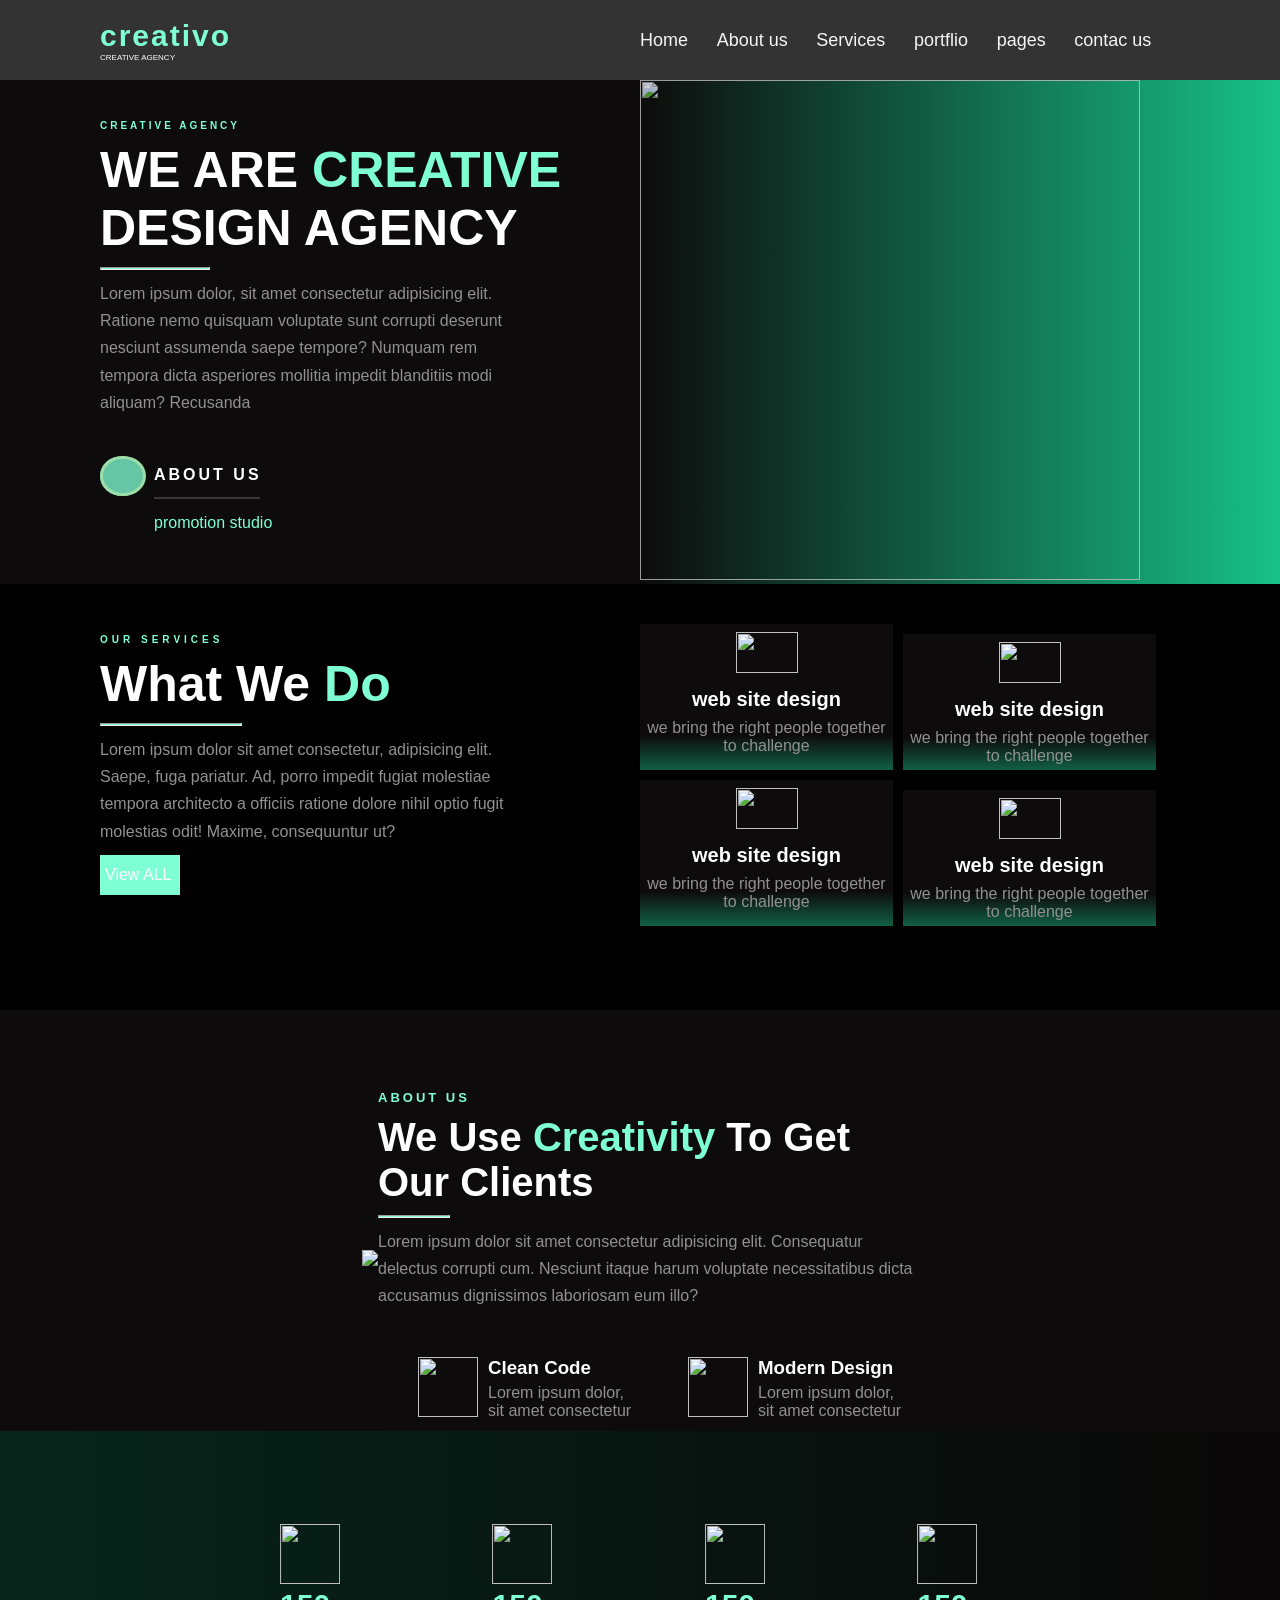
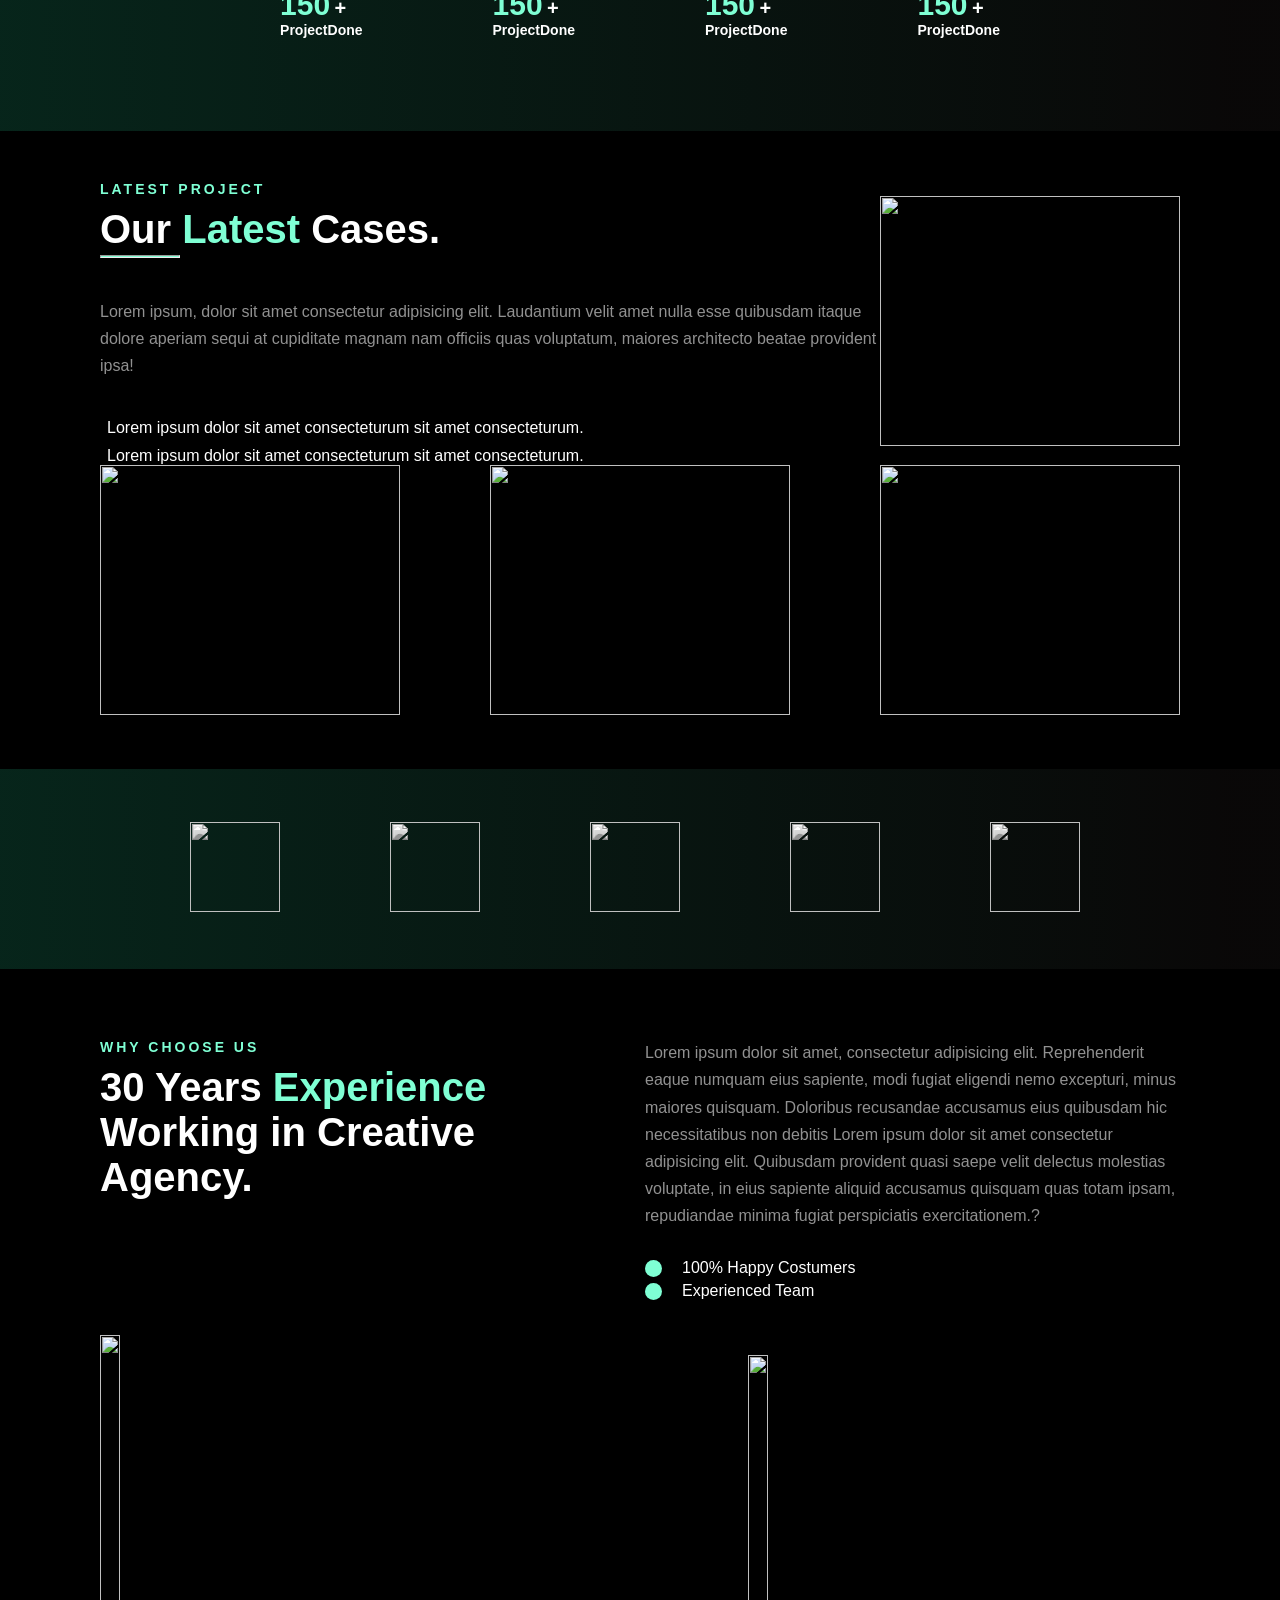
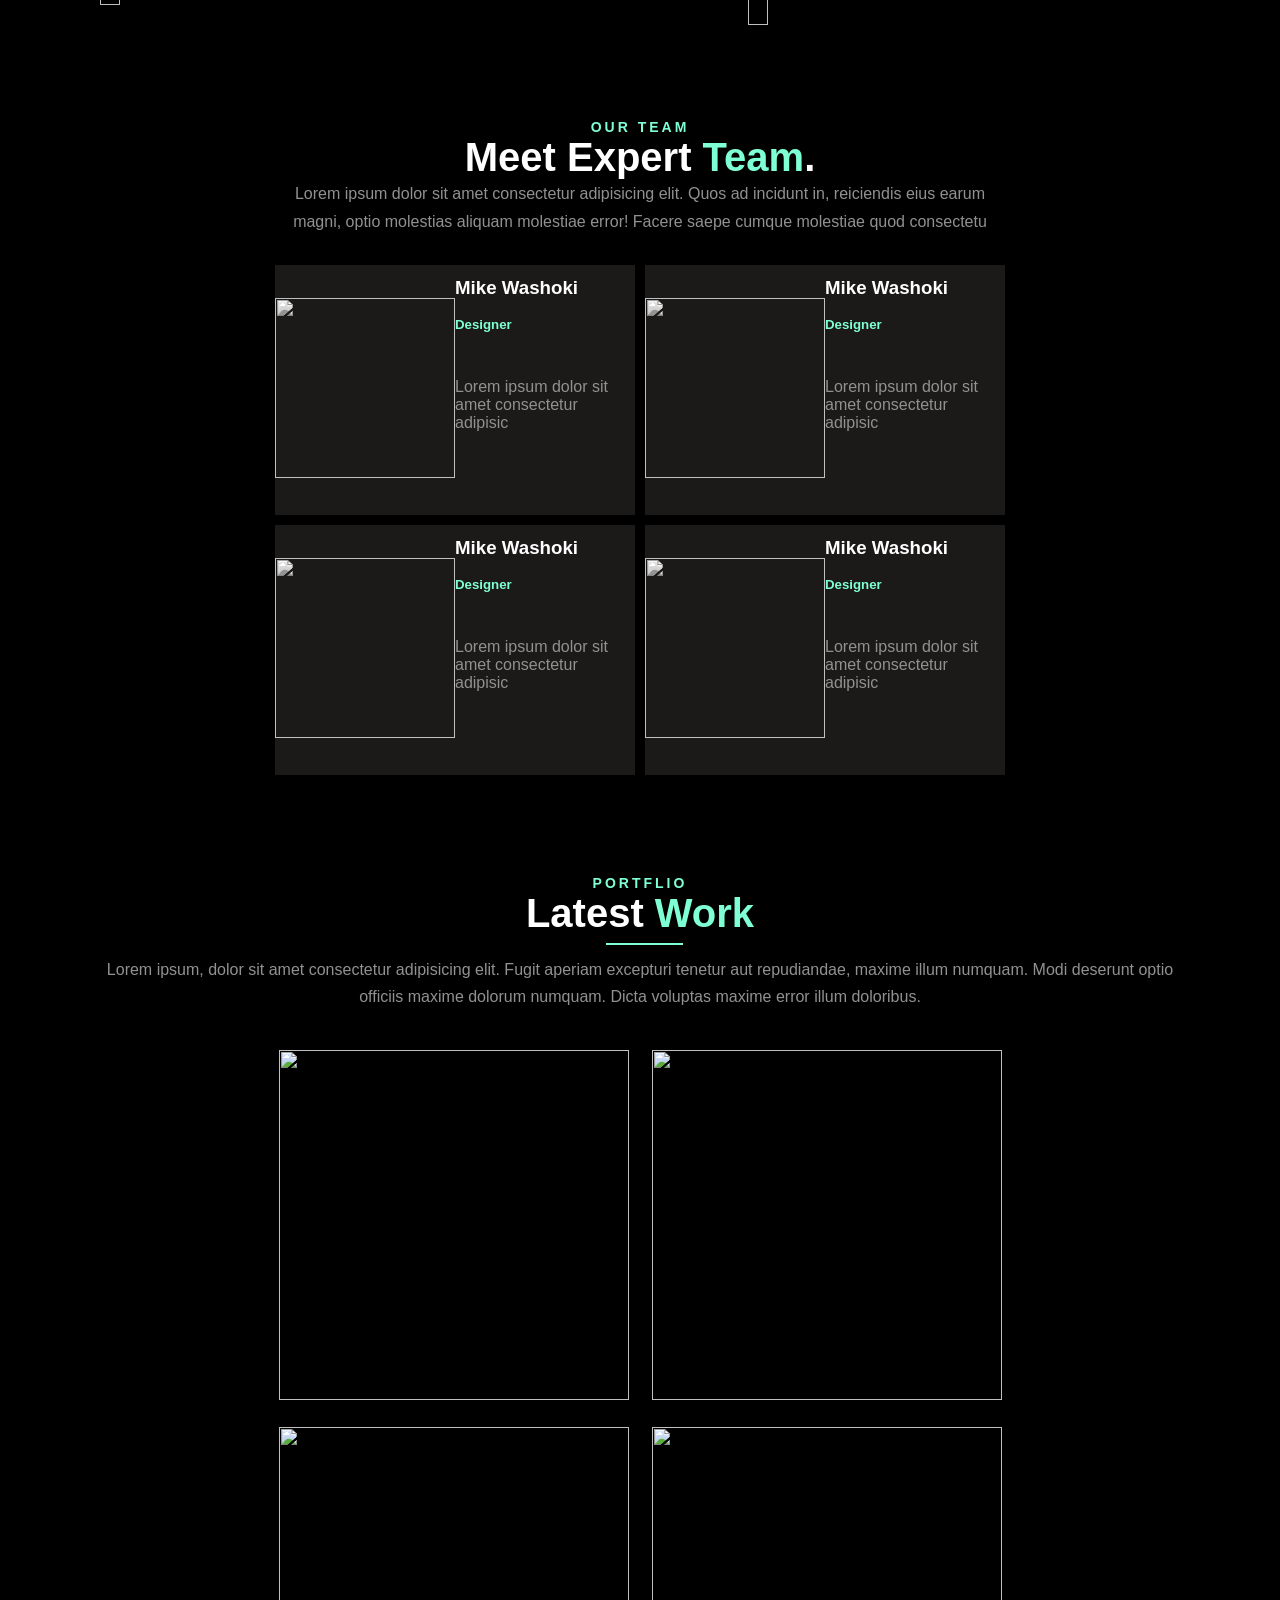
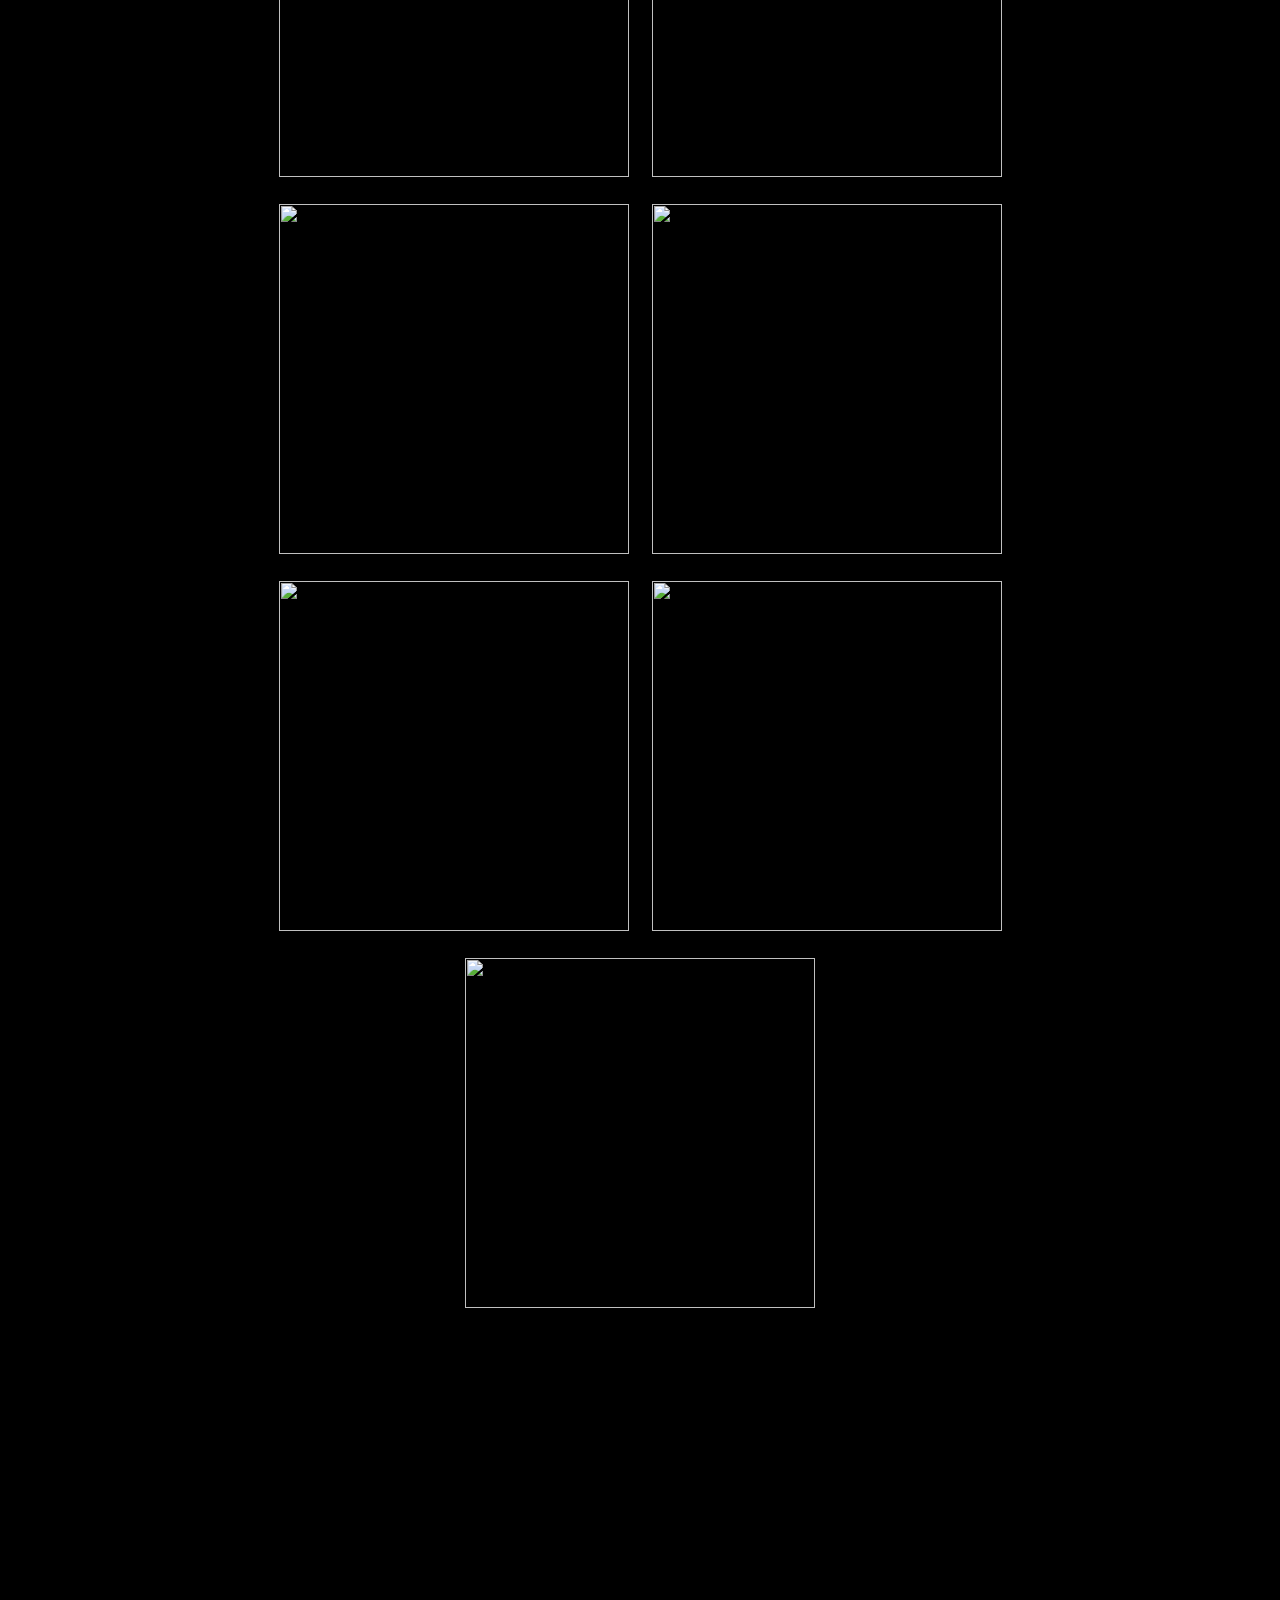
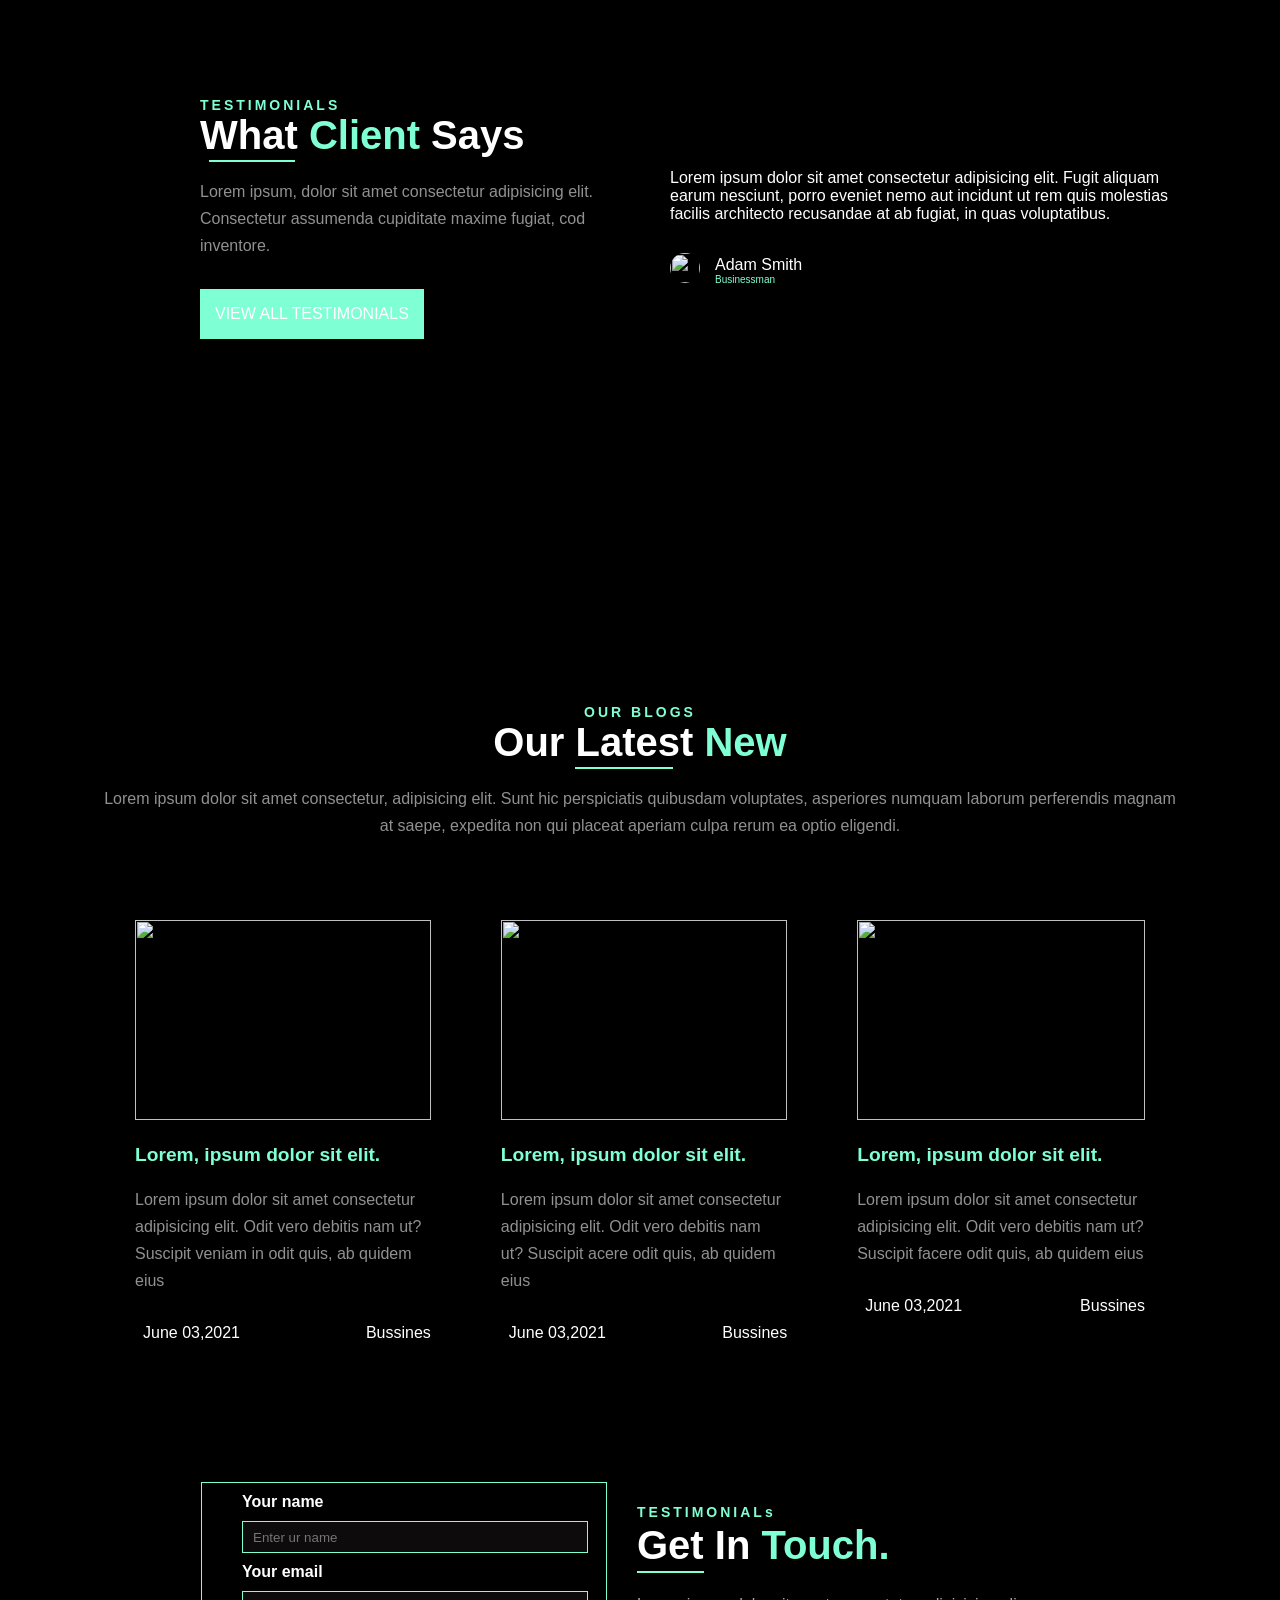
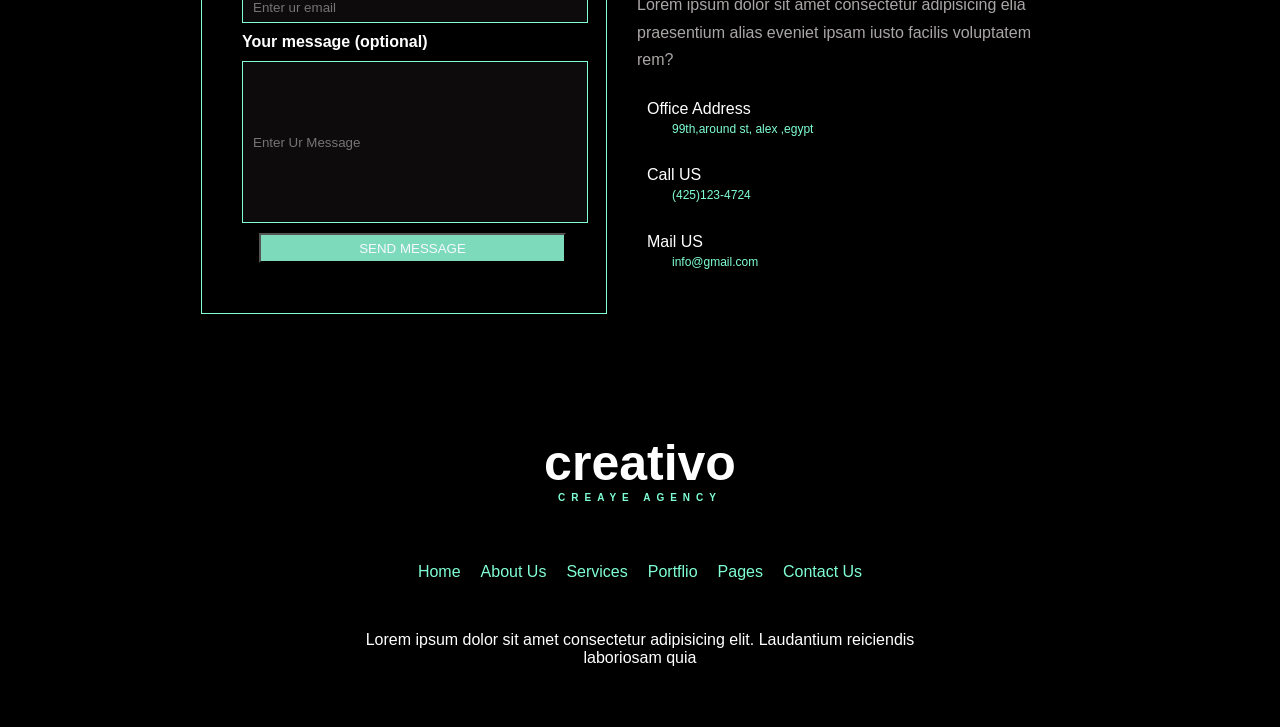
==== index.html @ b6b0cd1c "Add files via upload" ====
<!DOCTYPE html>
<html lang="en">

<head>
    <meta charset="UTF-8">
    <meta name="viewport" content="width=device-width, initial-scale=1.0">
    <title>Document</title>
    <link rel="stylesheet" href="style.css">
    <script src="https://kit.fontawesome.com/40c78c455c.js" crossorigin="anonymous"></script>
</head>

<body>
    <div class="container">

        <!-- //header -->
        <div class="header">
            <div class="logo">
                <h3>creativo</h3>
                <p>CREATIVE AGENCY</p>
            </div>

            <div class="links">
                <ul>
                    <a href="#Home">
                        <li>Home</li>
                    </a>
                    <a href="#About us">
                        <li>About us</li>
                    </a>
                    <a href="#Services">
                        <li>Services</li>
                    </a>
                    <a href="#portflio">
                        <li>portflio</li>
                    </a>
                    <a href="#pages">
                        <li>pages</li>
                    </a>
                    <a href="#contac us">
                        <li>contac us</li>
                    </a>
                    <li> <i class="fa-solid fa-magnifying-glass"></i> </li>
                </ul>

            </div>
        </div>




        <!-- ###################################################### -->
        <!-- Home -->

        <div id="Home" class="home">

            <div class="part1">
                <div class="text">
                    <p class="p1">CREATIVE AGENCY</p>
                    <p class="p2">WE ARE <span color="red">CREATIVE</span> DESIGN AGENCY</p>
                    <hr>
                    <p class="p3">Lorem ipsum dolor, sit amet consectetur adipisicing elit. Ratione nemo quisquam
                        voluptate sunt
                        corrupti deserunt nesciunt assumenda saepe tempore? Numquam rem tempora dicta asperiores
                        mollitia
                        impedit blanditiis modi aliquam? Recusanda</p>
                </div>

                <div class="text2">
                    <div class="icon"><i class="fa-solid fa-play"></i></div>
                    <div class="aside">
                        <p>ABOUT US</p>

                        <p>promotion studio</p>
                    </div>

                </div>
            </div>


            <div class="part2">
                <div class="pic">
                    <img src="./images/portrait.png">
                </div>
            </div>
        </div>

        <!-- ###################################################### -->

        <!-- Our Services -->

        <div id="Services" class="service">
            <div class="text">
                <h4>OUR SERVICES</h4>
                <h1>What We <span>Do</span></h1>
                <hr>
                <p>Lorem ipsum dolor sit amet consectetur, adipisicing elit. Saepe, fuga pariatur. Ad, porro impedit
                    fugiat molestiae tempora architecto a officiis ratione dolore nihil optio fugit molestias odit!
                    Maxime, consequuntur ut?</p>
                <p>View ALL</p>

            </div>
            <div class="pics">
                <div class="box" style="margin-top: -10px;">
                    <div class="img">
                        <img src="./images/5-Web-Design.png">
                    </div>
                    <div class="text-box">
                        <p>web site design</p>
                        <p>we bring the right people together to challenge </p>
                    </div>

                </div>
                <div class="box">
                    <div class="img">
                        <img src="./images/5-Web-Design.png">
                    </div>
                    <div class="text-box">
                        <p>web site design</p>
                        <p>we bring the right people together to challenge </p>
                    </div>

                </div>
                <div class="box">
                    <div class="img">
                        <img src="./images/5-Web-Design.png">
                    </div>
                    <div class="text-box">
                        <p>web site design</p>
                        <p>we bring the right people together to challenge </p>
                    </div>

                </div>
                <div class="box" style="margin-top: 10px;">
                    <div class="img">
                        <img src="./images/5-Web-Design.png">
                    </div>
                    <div class="text-box">
                        <p>web site design</p>
                        <p>we bring the right people together to challenge </p>
                    </div>

                </div>



            </div>
        </div>

        <!-- ###################################################### -->

        <!-- about us -->

        <div id="About us" class="about">
            <div class="up">
                <div class="sec_img">
                    <img src="./images/Untitled-1.png">
                </div>
                <div class="content">
                    <h4>ABOUT US</h4>
                    <p class="p1">We Use <span style="color: aquamarine;">Creativity</span> To Get Our Clients</p>
                    <hr>
                    <p class="p2">Lorem ipsum dolor sit amet consectetur adipisicing elit. Consequatur delectus corrupti
                        cum.
                        Nesciunt itaque harum voluptate necessitatibus dicta accusamus dignissimos laboriosam eum illo?
                    </p>
                    <div class="boxes">
                        <div class="box">
                            <div class="img">
                                <img src="./images/Clean-Code.png">
                            </div>
                            <div class="text">
                                <h3>Clean Code</h3>
                                <p>Lorem ipsum dolor, sit amet consectetur</p>
                            </div>
                        </div>
                        <div class="box">
                            <div class="img">
                                <img src="./images/Modern-Design.png">
                            </div>
                            <div class="text">
                                <h3>Modern Design</h3>
                                <p>Lorem ipsum dolor, sit amet consectetur</p>
                            </div>
                        </div>

                    </div>
                </div>
            </div>

        </div>


        <div class="down">
            <div class="boxes">
                <div class="box">
                    <div class="img">
                        <img src="./images/10-Project-Done.png" alt="">
                    </div>
                    <div class="content">
                        <span>150</span>
                        <span style="font-weight: bolder; font-size: 20px;">+</span>
                        <p>ProjectDone</p>
                    </div>
                </div>
                <div class="box">
                    <div class="img">
                        <img src="./images/10-Project-Done.png" alt="">
                    </div>
                    <div class="content">
                        <span>150</span>
                        <span style="font-weight: bolder; font-size: 20px;">+</span>
                        <p>ProjectDone</p>
                    </div>
                </div>
                <div class="box">
                    <div class="img">
                        <img src="./images/10-Project-Done.png" alt="">
                    </div>
                    <div class="content">
                        <span>150</span>
                        <span style="font-weight: bolder; font-size: 20px;">+</span>
                        <p>ProjectDone</p>
                    </div>
                </div>
                <div class="box">
                    <div class="img">
                        <img src="./images/10-Project-Done.png" alt="">
                    </div>
                    <div class="content">
                        <span>150</span>
                        <span style="font-weight: bolder; font-size: 20px;">+</span>
                        <p>ProjectDone</p>
                    </div>
                </div>
            </div>
            <!-- <div class="img2"><img src="./images/7mama.jpg" alt=""></div> -->

        </div>

        <!-- ###################################################### -->

        <!-- pages  -->
        <div id="Pages" class="page">
            <div class="up" style="color: white;">
                <div class="text">
                    <h4>LATEST PROJECT</h4>
                    <h1>Our <span style="color: aquamarine;">Latest</span> Cases.</h1>
                    <hr style="width: 10%;
                    height: 1px;
                    background-color: aquamarine;
                    margin-top: -7px;
                    margin-bottom: 30px">
                    <p>Lorem ipsum, dolor sit amet consectetur adipisicing elit. Laudantium velit amet nulla esse
                        quibusdam itaque dolore aperiam sequi at cupiditate magnam nam officiis quas voluptatum, maiores
                        architecto beatae provident ipsa!</p>
                    <div class="notes">
                        <span><i class="fa-solid fa-check"></i></span>
                        <span>Lorem ipsum dolor sit amet consecteturum sit amet consecteturum.</span>
                    </div>
                    <div class="notes">
                        <span><i class="fa-solid fa-check"></i></span>
                        <span>Lorem ipsum dolor sit amet consecteturum sit amet consecteturum.</span>
                    </div>
                </div>
                <div class="img">
                    <img src="./images/G9.jpg" alt="">
                </div>
            </div>


            <div class="pho_sec">
                <div class="imgs">
                    <div class="img"><img src="./images/G5.jpg" alt=""></div>
                    <div class="img"><img src="./images/G4.jpg" alt=""></div>
                    <div class="img"><img src="./images/G1.jpg" alt=""></div>
                </div>

            </div>

        </div>


        <div class="after-sec">
            <div class="main-box">
                <div class="box">
                    <img src="./images/1-1.png" alt="">
                </div>
                <div class="box">
                    <img src="./images/1-2 - Copy.png" alt="">
                </div>
                <div class="box">
                    <img src="./images/1-3 - Copy.png" alt="">
                </div>
                <div class="box">
                    <img src="./images/1-5.png" alt="">
                </div>
                <div class="box">
                    <img src="./images/1-6.png" alt="">
                </div>
            </div>


        </div>




        <!-- ###################################################### -->

        <!-- us -->


        <div class="us">
            <div class="up">
                <div style="width: 50%;" class="left">
                    <h4>WHY CHOOSE US</h4>
                    <h1>30 Years <span style="color: aquamarine;">Experience</span> Working in Creative Agency.</h1>
                </div>
                <div style="width: 50%;" class="right">
                    <p>Lorem ipsum dolor sit amet, consectetur adipisicing elit. Reprehenderit eaque numquam eius
                        sapiente, modi fugiat eligendi nemo excepturi, minus maiores quisquam. Doloribus recusandae
                        accusamus eius quibusdam hic necessitatibus non debitis Lorem ipsum dolor sit amet consectetur
                        adipisicing elit. Quibusdam provident quasi saepe velit delectus molestias voluptate, in eius
                        sapiente aliquid accusamus quisquam quas totam ipsam, repudiandae minima fugiat perspiciatis
                        exercitationem.?</p>
                    <div class="text">
                        <div><i class="fa-solid fa-check"></i></div>
                        <div>100% Happy Costumers</div>
                    </div>
                    <div class="text">
                        <div><i class="fa-solid fa-check"></i></div>
                        <div>Experienced Team</div>
                    </div>

                </div>
            </div>

            <div class="ved">
                <div style="margin-top: -20px;" class="img"><img src="./images/apelah.jpg" alt=""></div>
                <div class="img"><img src="./images/11.jpg" alt=""></div>
            </div>

        </div>


        <!-- /* ################################ */
/* team */ -->

        <div class="team">
            <div class="text">
                <h4>OUR TEAM</h4>
                <h1>Meet Expert <span style="color: aquamarine;">Team</span>.</h1>
                <p>Lorem ipsum dolor sit amet consectetur adipisicing elit. Quos ad incidunt in, reiciendis eius earum
                    magni, optio molestias aliquam molestiae error! Facere saepe cumque molestiae quod consectetu</p>
            </div>
            <div class="sec-pic">
                <div class="box">
                    <div class="img"><img src="./images/T1.png" alt=""></div>
                    <div class="info">
                        <h3>Mike Washoki</h3>
                        <h5>Designer</h5>
                        <p>Lorem ipsum dolor sit amet consectetur adipisic</p>
                        <div class="ico">
                            <span><a href="https://www.facebook.com"><i class="fa-brands fa-facebook"></i></a></span>
                            <span><a href="https://www.twitter.com"><i class="fa-brands fa-twitter"></i></a></span>
                            <span><a href="https://www.instagram.com"><i class="fa-brands fa-instagram"></i></a></span>
                        </div>
                    </div>
                </div>
                <div class="box">
                    <div class="img"><img src="./images/T2.png" alt=""></div>
                    <div class="info">
                        <h3>Mike Washoki</h3>
                        <h5>Designer</h5>
                        <p>Lorem ipsum dolor sit amet consectetur adipisic</p>
                        <div class="ico">
                            <span><a href="https://www.facebook.com"><i class="fa-brands fa-facebook"></i></a></span>
                            <span><a href="https://www.twitter.com"><i class="fa-brands fa-twitter"></i></a></span>
                            <span><a href="https://www.instagram.com"><i class="fa-brands fa-instagram"></i></a></span>
                        </div>
                    </div>
                </div>
                <div class="box">
                    <div class="img"><img src="./images/T3.png" alt=""></div>
                    <div class="info">
                        <h3>Mike Washoki</h3>
                        <h5>Designer</h5>
                        <p>
                            Lorem ipsum dolor sit amet consectetur adipisic</p>
                        <div class="ico">
                            <span><a href="https://www.facebook.com"><i class="fa-brands fa-facebook"></i></a></span>
                            <span><a href="https://www.twitter.com"><i class="fa-brands fa-twitter"></i></a></span>
                            <span><a href="https://www.instagram.com"><i class="fa-brands fa-instagram"></i></a></span>
                        </div>
                    </div>
                </div>
                <div class="box">
                    <div class="img"><img src="./images/T4.png" alt=""></div>
                    <div class="info">
                        <h3>Mike Washoki</h3>
                        <h5>Designer</h5>
                        <p>Lorem ipsum dolor sit amet consectetur adipisic</p>
                        <div class="ico">
                            <span><a href="https://www.facebook.com"><i class="fa-brands fa-facebook"></i></a></span>
                            <span><a href="https://www.twitter.com"><i class="fa-brands fa-twitter"></i></a></span>
                            <span><a href="https://www.instagram.com"><i class="fa-brands fa-instagram"></i></a></span>
                        </div>
                    </div>
                </div>
            </div>

        </div>

        <!-- /* ################################ */
/* portflio*/ -->

        <div class="portflio" id="portflio">
            <h5>PORTFLIO</h5>
            <h1>Latest <span style="color: aquamarine;">Work</span></h1>
            <p>Lorem ipsum, dolor sit amet consectetur adipisicing elit. Fugit aperiam excepturi tenetur aut
                repudiandae, maxime illum numquam. Modi deserunt optio officiis maxime dolorum numquam. Dicta voluptas
                maxime error illum doloribus.</p>
            <div class="photos">
                <div class="img"><img src="./images/G1.jpg" alt=""></div>
                <div class="img"><img src="./images/G2.jpg" alt=""></div>
                <div class="img"><img src="./images/G3.jpg" alt=""></div>
                <div class="img"><img src="./images/G5.jpg" alt=""></div>
                <div class="img"><img src="./images/G4.jpg" alt=""></div>
                <div class="img"><img src="./images/G6.jpg" alt=""></div>
                <div class="img"><img src="./images/G7.jpg" alt=""></div>
                <div class="img"><img src="./images/G8.jpg" alt=""></div>
                <div class="img"><img src="./images/G9.jpg" alt=""></div>
            </div>





        </div>

        <!-- /* ################################ */
            /* testominal*/ -->

        <div class="testo">
            <div class="left" style="width: 50%;">
                <h4>TESTIMONIALS</h4>
                <h1>What <span style="color: aquamarine;">Client</span> Says</h1>
                <p>Lorem ipsum, dolor sit amet consectetur adipisicing elit. Consectetur assumenda cupiditate maxime
                    fugiat, cod inventore.</p>
                <p>VIEW ALL TESTIMONIALS </p>
            </div>
            <div class="right" style="width: 50%;">
                <div class="comm">
                    <div class="top">Lorem ipsum dolor sit amet consectetur adipisicing elit. Fugit aliquam earum
                        nesciunt, porro eveniet nemo aut incidunt ut rem quis molestias facilis architecto recusandae at
                        ab fugiat, in quas voluptatibus.</div>
                    <div class="bottom">
                        <div class="info">
                            <div class="img"><img src="./images/11.jpg" alt=""></div>
                            <div class="text">
                                <p>Adam Smith</p>
                                <p style="color: aquamarine; font-size: 10px; ">Businessman</p>
                            </div>
                        </div>
                        <div class="colo">
                            <div><span style="color: aquamarine;
                                font-size: 51px;"><i class="fa-solid fa-quote-right"></i></span>

                            </div>
                        </div>
                    </div>
                </div>
            </div>

        </div>

        <!-- /* ################################ */ -->
        <!-- blog -->


        <div class="blog">
            <h4>OUR BLOGS</h4>
            <h1>Our Latest <span style="color: aquamarine;">New</span></h1>
            <p>Lorem ipsum dolor sit amet consectetur, adipisicing elit. Sunt hic perspiciatis quibusdam voluptates,
                asperiores numquam laborum perferendis magnam at saepe, expedita non qui placeat aperiam culpa rerum ea
                optio eligendi.</p>
            <div class="main-sec">
                <div class="section">
                    <img src="./images/N1.jpg" alt="">
                    <p>Lorem, ipsum dolor sit elit.</p>
                    <p>Lorem ipsum dolor sit amet consectetur adipisicing elit. Odit vero debitis nam ut? Suscipit
                        veniam in
                        odit quis, ab quidem eius

                    </p>
                    <div class="icons">
                        <div class="part1">
                            <span><i class="fa-solid fa-calendar-days"></i></span>
                            <span>June 03,2021 </span>
                        </div>
                        <div class="part2">
                            <span><i class="fa-solid fa-bars"></i></span>
                            <span>Bussines</span>
                        </div>
                    </div>

                </div>
                <div class="section">
                    <img src="./images/N2.jpg" alt="">
                    <p>Lorem, ipsum dolor sit elit.</p>
                    <p>Lorem ipsum dolor sit amet consectetur adipisicing elit. Odit vero debitis nam ut? Suscipit

                        acere odit quis, ab quidem eius

                    </p>
                    <div class="icons">
                        <div class="part1">
                            <span><i class="fa-solid fa-calendar-days"></i></span>
                            <span>June 03,2021 </span>
                        </div>
                        <div class="part2">
                            <span><i class="fa-solid fa-bars"></i></span>
                            <span>Bussines</span>
                        </div>
                    </div>

                </div>
                <div class="section">
                    <img src="./images/N3.jpg" alt="">
                    <p>Lorem, ipsum dolor sit elit.</p>
                    <p>Lorem ipsum dolor sit amet consectetur adipisicing elit. Odit vero debitis nam ut? Suscipit
                        facere odit quis, ab quidem eius

                    </p>
                    <div class="icons">
                        <div class="part1">
                            <span><i class="fa-solid fa-calendar-days"></i></span>
                            <span>June 03,2021 </span>
                        </div>
                        <div class="part2">
                            <span><i class="fa-solid fa-bars"></i></span>
                            <span>Bussines</span>
                        </div>
                    </div>
                </div>
            </div>
        </div>

        <!-- /* ################################ */ -->
        <!--touch -->

        <div class="touch">
            <div class="form">
                <form action="">

                    <h4>Your name</h4>
                    <input type="text" placeholder="Enter ur name" required>

                    <h4>Your email</h4>
                    <input type="email" placeholder="Enter ur email" required>

                    <h4>Your message (optional)</h4>
                    <input style="height: 160px; display: flex; align-items: center;" type="text"
                        placeholder="Enter Ur Message">

                    <button>SEND MESSAGE</button>

                </form>
            </div>

            <div class="text">
                <h4>TESTIMONIALs</h4>
                <h1>Get In <span style="color: aquamarine;">Touch.</span></h1>
                <p>Lorem ipsum dolor sit amet consectetur adipisicing elia praesentium alias eveniet ipsam iusto facilis
                    voluptatem rem?</p>
                <div class="info">
                    <div class="icon">
                        <span><i class="fa-solid fa-location-dot"></i></span>
                        <span>Office Address</span>
                        <p>99th,around st, alex ,egypt</p>
                    </div>

                </div>
                <div class="info">
                    <div class="icon">
                        <span><i class="fa-solid fa-phone"></i></span>
                        <span>Call US</span>
                        <p>(425)123-4724</p>
                    </div>

                </div>
                <div class="info">
                    <div class="icon">
                        <span><i class="fa-solid fa-location-dot"></i></span>
                        <span>Mail US</span>
                        <p>info@gmail.com</p>
                    </div>

                </div>
            </div>
        </div>

          <!-- /* ################################ */ -->
        <!--Footer -->

        <div class="footer">
            <h1>creativo</h1>
            <h5>CREAYE AGENCY</h5>
            <div class="links">
                <ul>
                    <li>Home</li>
                    <li>About Us</li>
                    <li>Services</li>
                    <li>Portflio</li>
                    <li>Pages</li>
                    <li>Contact Us</li>
                </ul>
                <p>Lorem ipsum dolor sit amet consectetur adipisicing elit. Laudantium reiciendis laboriosam quia
                    </p>

                <div class="iconss">
                    <span><a href="https://www.facebook.com"><i class="fa-brands fa-facebook"></i></a></span>
                    <span><a href="https://www.twitter.com"><i class="fa-brands fa-twitter"></i></a></span>
                    <span><a href="https://www.instagram.com"><i class="fa-brands fa-instagram"></i></a></span>
                    <span><a href="https://www.instagram.com"><i class="fa-brands fa-instagram"></i></a></span>
                </div>
            </div>
        </div>
    </div>
</body>

</html>
---- style.css ----
* {
    padding: 0;
    margin: 0;

    font-family: 'Segoe UI', Tahoma, Geneva, Verdana, sans-serif;
    text-decoration: none;
    list-style: none;


}



body {
    background-color: black;
}


.container {
    /* width: 80%; */
    margin: auto;

}

.container .header {
    padding: 0 100px;
    background-color: #333;
    margin: auto;
    height: 80px;
    display: flex;
    justify-content: space-between;
}

.container .header .logo {
    color: white;
    width: 50%;
    display: flex;
    flex-direction: column;
    justify-content: center;
}

.container .header .logo h3 {
    color: aquamarine;
    letter-spacing: 2px;
    font-size: 30px;
}

.container .header .logo p {
    font-size: 8px;


}




.container .header .links {
    width: 50%;
}

.container .header .links ul {
    display: flex;
    color: white;
    justify-content: space-between;
    align-items: center;
    height: 80px;
}

.container .header .links ul a {
    font-size: 18px;
    color: whitesmoke;
}

.container .header .links ul a:hover {
    transition: .7s;
    color: aquamarine;
}

.container .header .links ul li i {
    font-size: 18px;
    color: aquamarine;
    cursor: pointer;
    ;
}


@media (max-width:1125px){
    .header{
        padding: 0;
    }
    .header .links{
        display: none;
    }
    .header .logo{
        display: flex;
        justify-content: center;
        align-items: center;
        margin: auto;
        text-align: center;
        width: 100%;
        
    }
}


/* ############################# */

/* Home */


.home {
    color: white;
    display: flex;
    padding: 0 100px;
    background: linear-gradient(to left, rgba(24, 203, 143, 0.953), #0d0b0b 50%);

}



.home .part2 {
    width: 50%;
}

.home .part2 .pic {}

.home .part2 .pic img {
    width: 500px;
    height: 500px;
    object-fit: cover;
    opacity: .8;
}




.home .part1 {
    width: 50%;
    display: flex;
    flex-direction: column;

}

.home .part1 .text {
    /* width: 50%; */
    margin-top: 40px;
}

.home .part1 .text .p1 {
    color: aquamarine;
    letter-spacing: 3px;
    margin-bottom: 10px;
    font-size: 10px;
    font-weight: bolder;

}

.home .part1 .text .p2 {
    font-size: 50px;

    font-weight: bolder;

}

.home .part1 .text .p2 span {
    color: aquamarine;
}

.home .part1 .text hr {
    width: 20%;
    height: 1px;
    background-color: aquamarine;
    margin: 10px 0;
}

.home .part1 .text .p3 {
    width: 80%;
    line-height: 1.7;
    color: #919191;
    margin-bottom: 40px;

}


.home .part1 .text2 {
    display: flex;
    gap: 10px;
}

.home .part1 .text2 .icon {
    width: 44px;
    position: relative;
    height: 40px;
    border-radius: 50%;
    background-color: #65c6a5;

}

.home .part1 .text2 .icon::before {
    content: "";
    position: absolute;
    width: 90%;
    height: 86%;

    border: 3px solid #9cdda8;
    background-color: #65c6a5;
    border-radius: 50%;
}

.home .part1 .text2 .icon i {
    position: absolute;
    top: 50%;
    left: 50%;
    transform: translate(-50%, -50%);
}

.home .part1 .text2 .aside {
    display: flex;
    flex-direction: column;
    gap: 20px;

}


.home .part1 .text2 .aside p:nth-child(1) {
    font-weight: bolder;
    margin-top: 10px;
    position: relative;
    letter-spacing: 3px;
}

.home .part1 .text2 .aside p:nth-child(1)::before {
    position: absolute;
    content: "";
    width: 90%;
    height: 2px;
    background-color: #68616182;
    top: 31px;

}

.home .part1 .text2 .aside p:nth-child(2) {

    margin-top: 10px;
    color: aquamarine;
}




@media (max-width:1024px) {
    .home {
        display: flex;
        /* flex-direction: column; */
        justify-content: center;
        align-items: center;
        padding: 50px 20px;
    }


    .home .part1 {
        width: 100%;
    }

    .home .part1 .text .p2 {
        font-size: 27px;

    }

    .home .part2 img {
        display: block;
        max-width: 350px;
        max-height: 300px;

    }

}

@media (max-width:767px) {
    .home {
        display: flex;
        padding: 0 5px;
        padding-bottom: 10px;

    }

    .home .part2 img {
        display: block;
        max-width: 250px;
        max-height: 200px;

    }

    .home .part1 .text .p2 {
        font-size: 15px;

    }

    .home .part1 .text .p3 {
        font-size: 13px;
        width: 100%;

    }

    #Home>div.part1>div.text2>div.aside>p:nth-child(1)::before {
        top: 100%;
    }
}

@media (max-width:480px) {
    .home {
        display: flex;
        padding: 0;
        padding-bottom: 10px;

    }

    .home .part2 img {

        max-width: 150px;
        max-height: 200px;

    }

}












/* ################################ */
/* .service */

.service {
    color: white;
    display: flex;
    padding: 0 100px;
    padding-top: 50px;
    padding-bottom: 84px;

}

.service .text {
    width: 50%;
    display: flex;
    flex-direction: column;
    gap: 10px;
}

.service .text h4 {
    font-size: 10px;
    color: aquamarine;
    letter-spacing: 4px;
    font-weight: bolder;

}

.service .text h1 {
    font-size: 50px;
    color: WHITE;
    font-weight: bolder;

}

.service .text h1 span {

    color: aquamarine;


}

.service .text hr {
    width: 26%;
    height: 1px;
    background-color: aquamarine;
}

.service .text p:nth-child(4) {
    width: 80%;
    line-height: 1.7;
    color: #919191;
}

.service .text p:nth-child(5) {
    width: 70px;
    height: 30px;
    color: white;
    background-color: aquamarine;
    display: flex;
    align-items: center;
    text-align: center;
    cursor: pointer;
    padding: 5px;

}

.service .pics {
    width: 50%;
    display: flex;
    flex-wrap: wrap;
    gap: 10px;


}


.service .pics .box {
    width: 45%;
    background: linear-gradient(to top, rgb(18 101 73 / 95%), #0d0b0b 24%);
    object-fit: cover;
    padding: 5px;
    padding-top: 8px;
    display: flex;
    flex-direction: column;
    text-align: center;
}

.service .pics .box .text-box :nth-child(1) {
    font-size: 20px;
    font-weight: bolder;
    margin-top: 11px;
    margin-bottom: 8px
}

.service .pics .box .text-box :nth-child(2) {

    font-size: 16px;
    color: #919191;
}



.service .pics img {
    width: 62px;
    height: 41px;
}




@media (max-width:1024px) {

    .service {
        padding: 50px 20px;
    }

    .service .text h1 {
        font-size: 30px;
    }

    #Services>div.text>p:nth-child(4) {
        font-size: 15px;

    }

}





@media (max-width:767px) {
    .service {
        /* display: none; */
        padding: 50px 20px;
        display: flex;
        flex-direction: column;
        justify-content: center;
        align-items: center;
    }

    .service .text h1 {
        font-size: 30px;
    }

    #Services>div.text>p:nth-child(4) {
        font-size: 15px;
        /* color: red; */
        width: 130%;


    }

    #Services>div.pics {
        display: flex;
        flex-direction: column;
        justify-content: center;
        align-items: center;
        margin-top: 50px;
    }

    #Services>div.pics .box {
        width: 100%;
    }

}

@media (max-width:480px) {
    #Services>div.pics {
        display: flex;
    }

    #Services>div.pics .box {
        width: 100%;

    }

    #Services>div.text {
        width: 70%;
        display: flex;
        justify-content: center;
        align-items: center;
    }

    #Services>div.text>p:nth-child(4) {
        font-size: 12px;
        /* color: red; */
        /* width: 130%; */
    }
}



/* <!-- ###################################################### -->

<!-- about us --> */


.about {
    padding: 0 100px;
    padding-top: 80px;
    background-color: #0d0b0b;


}

.about .up {
    color: white;
    display: flex;
    justify-content: center;
    align-items: center;
}

.about .up .content {
    width: 50%;
    display: flex;
    flex-direction: column;
    gap: 10px;

}

.about .up .content h4 {
    font-size: 13px;
    color: aquamarine;
    letter-spacing: 3px;
    font-weight: bolder;
}


.about .up .content .p1 {

    font-size: 40px;
    font-weight: bolder;

}

.about .up .content .p2 {

    width: 100%;
    line-height: 1.7;
    color: #919191;
    margin-bottom: 27px
}

.about .up .content hr {
    width: 13%;
    height: 1px;
    background-color: aquamarine;

}


.about .up .content .boxes {
    display: flex;
    /* flex-wrap: wrap; */
}

.about .up .content .boxes .box {
    padding: 10px;

    display: flex;
    gap: 10px;
    margin-left: 30px;
}

.about .up .content .boxes .box .text h3 {
    margin-bottom: 5px;
    font-weight: 800;
}

.about .up .content .boxes .box .text p {

    color: #919191;
}

.about .up .content .boxes .box img {
    width: 60px;
    height: 60px;
}


.down {
    position: relative;
    background: linear-gradient(to right, rgb(18 101 73 / 52%), #0d0b0b 96%);
    padding: 0 240px;
    padding-top: 50px;
    background-image: url(./images/1.jpg);
    background-repeat: no-repeat;
    background-position-x: right;
    background-position-y: center;
    background-size: cover;
    height: 250px;

}

.down:before {
    top: 0;
    left: 0;
    content: "";
    position: absolute;
    width: 100%;
    height: 100%;
    background: linear-gradient(to right, rgb(18 101 73 / 52%), #0d0b0b 96%);
    z-index: 1;
    opacity: 0.7;
}


.down .boxes {
    position: absolute;
    color: white;
    display: flex;

    z-index: 1000;
    gap: 130px;

    top: 50%;
    left: 50%;
    transform: translate(-50%, -50%);
}

.down .boxes .content span:nth-child(1) {
    color: aquamarine;
    font-size: 30px;
    font-weight: bolder;
}

.down .boxes .content p {
    font-weight: bolder;
    font-size: 14px;
    /* letter-spacing: 2px; */
}

.down img {
    width: 60px;
    height: 60px;
}


.down .img2 img {
    width: 300px;
    height: 200px;
}



@media (max-width:1024px) {
    .about {
        padding: 50px 30px;
        display: flex;


    }

    .about .up {
        display: flex;
        justify-content: space-between;
        align-items: center;
        /* flex-direction: column-reverse; */
    }

    #About\ us>div>div.content>div {
        display: none;
    }

    #About\ us>div>div.sec_img {}

    .about img {

        max-width: 300px;
        max-height: 300px;
    }
}





@media (max-width:767px) {
    .about {
        padding: 40px 10px;
        display: flex;
        justify-content: space-between;
        align-items: center;
        gap: 10px;
    }

    #About\ us>div>div.content>p.p1 {
        font-size: 27px;
    }
}

@media (max-width:480px) {
    .about {
        padding: 5px 10px;
        display: flex;
        /* justify-content: space-between; */
        align-items: center;
        gap: 10px;
    }

    .about img {

        max-width: 200px;
        max-height: 150px;
    }

    #About\ us>div>div.content>p.p1 {
        font-size: 17px;
    }

    #About\ us>div>div.content>p.p2 {
        font-size: 10px;
    }
}




















@media (max-width:1024px) {
    .down {
        position: relative;
        display: flex;


    }

    .down .boxes {
        display: flex;
        gap: 10px;
    }
}





@media (max-width:767px) {}



@media (max-width:480px) {
    .down {
        padding: 10px 10px;
    }
}









/* 
<!-- ###################################################### -->

        <!-- pages  --> */
.page {
    padding: 0 100px;
    padding-top: 50px;

}

.page .up {
    display: flex;
    align-items: center;
    justify-content: center;
}


.page .up .text {
    display: flex;
    flex-direction: column;
    gap: 10px;
}

.page .up .text h4 {
    font-size: 14px;
    letter-spacing: 3px;
    color: aquamarine;
    font-weight: bolder;
}

.page .up .text h1 {
    font-size: 40px;
    font-weight: bolder;
}

.page .up .text p {
    color: #919191;
    margin-bottom: 30px;
    line-height: 1.7;

}

.page .up .text .notes span:nth-child(1) {
    color: aquamarine;
    margin-right: 7px;
}

.page .up img {
    width: 300px;
    height: 250px;

}

.page .pho_sec .imgs {
    width: 100%;
    display: flex;
    justify-content: space-between;
    margin-bottom: 50px;

}

.page .pho_sec .imgs img {
    width: 300px;
    height: 250px;

}



.after-sec {
    position: relative;
    background: linear-gradient(to right, rgb(18 101 73 / 52%), #0d0b0b 96%);
    padding: 0 240px;
    padding-top: 50px;
    background-image: url("./images/side-view-portrait-of-a-woman-with-make-up-CTUMAUJ.jpg");
    background-repeat: no-repeat;
    background-position-x: right;
    background-position-y: center;
    background-size: cover;
    height: 150px;

}

.after-sec::before {
    top: 0;
    left: 0;
    content: "";
    position: absolute;
    width: 100%;
    height: 100%;
    background: linear-gradient(to right, rgb(18 101 73 / 52%), #0d0b0b 96%);
    z-index: 1;
    opacity: 0.7;

}

.after-sec .main-box {

    position: absolute;
    color: white;
    display: flex;

    top: 50%;
    left: 50%;
    transform: translate(-50%, -50%);
    z-index: 1000;
    gap: 100px;
}


.after-sec .main-box .box {

    width: 100px;

}



.after-sec .main-box .box img {
    width: 90px;
    height: 90px;
    filter: grayscale();
}


@media (max-width:1024px) {
    .after-sec {
        padding: 0;
    }

    .after-sec .main-box {
        gap: 30px;
    }
}

@media (max-width:767px) {
    .after-sec {
        padding: 0;
    }

    .after-sec .main-box {
        gap: 5px;
    }

}

@media (max-width:480px) {
    .after-sec {
        padding: 0;
    }

    .after-sec .main-box {
        gap: 0px;
    }

    .after-sec .main-box .box {
        width: fit-content;
    }

    .after-sec .main-box .box img {
        max-width: 70px;
        height: 50px;
    }
}












@media (max-width:1024px) {
    .page {
        padding: 50px 50px;
    }

    #Pages>div.up>div.img {

        margin-bottom: -125px;

    }

    #Pages>div.up>div.img img {
        max-width: 350px;
        max-height: 250px;
    }


    .page .up {
        display: flex;
        justify-content: start;
        margin-bottom: 40px;

    }

    .page .up .text {

        max-width: 50%;
    }

    #Pages>div.up>div.text>h1 {
        font-size: 27px;
    }

    #Pages>div.up>div.text>p {
        font-size: 14px;
    }

    #Pages>div.pho_sec .imgs {
        display: flex;
        flex-direction: column;
        justify-content: center;
        align-items: center;

    }

    #Pages>div.pho_sec .imgs .img {
        width: 80%;
        display: flex;
        justify-content: center;
        align-items: center;

    }

    #Pages>div.pho_sec .imgs .img img {
        width: 70%;


    }


}





@media (max-width:767px) {
    .page {
        padding: 20px 10px;
    }

    .page .up {
        display: flex;
        flex-direction: column;
        margin-bottom: 180px;


    }

    #Pages>div.up>div.text>h1 {
        font-size: 20px;

    }

    #Pages>div.up>div.text>p {
        margin-top: -20px;
        width: 100%;
    }

    #Pages>div.up>div.text .notes {
        font-size: 15px;
        display: flex;
        margin-top: -10px;
        margin-bottom: 30px;
    }
}




@media (max-width:480px) {

    .page {
        padding: 20px 0;
    }

    #Pages>div.up>div.text>p {
        font-size: 10px;
        text-align: center;
    }

    #Pages>div.up>div.img {}

    #Pages>div.up>div.img img {
        max-width: 170px;

    }
}



/* <!-- ###################################################### -->

<!-- us --> */

.us {
    padding: 0 100px;
    margin-top: 50px;
    padding-top: 20px;
    color: white;
    align-items: center;

}

.us .up {
    display: flex;
    gap: 10px;
    margin-bottom: 20px;
}

.us .up .left {
    display: flex;
    flex-direction: column;
    gap: 10px;

}

.us .up .left h4 {
    font-size: 14px;
    letter-spacing: 3px;
    color: aquamarine;
    font-weight: bolder;
}

.us .up .left h1 {
    font-size: 40px;
    font-weight: bolder;

}

.us .up .right p {
    color: #919191;
    margin-bottom: 30px;
    line-height: 1.7
}

.us .up .right .text {
    display: flex;
    align-items: center;
    /* justify-content: center;    */
    margin-bottom: 5px;
}

.us .up .right .text div:nth-child(1) {
    width: 13px;
    height: 13px;
    background-color: aquamarine;
    color: black;
    border-radius: 50%;
    padding: 2px;
    display: flex;
    align-items: center;
    justify-content: center;
    margin-right: 20px;
}

.us .up .right .text div i {
    font-size: 10px;
    font-weight: bold;
}


.us .ved {
    display: flex;
    padding-bottom: 20px;
    margin-top: 50px;
    justify-content: space-between;
}

.us .ved .img {
    width: 40%;
}



.us .ved img {
    width: fit-content;
    height: 270px;
}



@media (max-width:1024px) {
    .us {
        padding: 50px 30px;
    }

    .us .up {
        display: flex;

    }

    body>div>div.us>div.up>div.left>h1 {
        font-size: 30px;
    }

    body>div>div.us>div.up>div.right>p {

        font-size: 10px;
    }

    body>div>div.us>div.up>div.right>div.text {

        font-size: 15px;
    }

    body>div>div.us>div.ved {
        display: flex;
        justify-content: center;
        align-items: center;
    }

    body>div>div.us>div.ved img {
        width: 230px;
        height: 230px;
    }



}



@media (max-width:767px) {
    body>div>div.us>div.ved {
        display: flex;
        justify-content: center;
        align-items: center;
    }

    body>div>div.us>div.ved img {
        width: 150px;
        height: 150px;
    }

    body>div>div.us>div.up>div.left>h1 {
        font-size: 23px;
    }
}

@media (max-width:480px) {
    body>div>div.us>div.up>div.right>p {

        font-size: 8px;
    }

    body>div>div.us>div.up>div.left>h1 {
        font-size: 20px;
    }

    body>div>div.us>div.ved img {
        width: 100px;
        height: 100px;
    }
}

/* ################################ */
/* team */

.team {
    padding: 0 100px;
    color: white;
    margin-top: 50px;
    padding-top: 20px;
    background-image: url(./images/Bg-1.jpg);
    background-size: cover;
    background-repeat: repeat;
    display: flex;
    flex-direction: column;
    justify-content: center;
    align-items: center;
    padding-bottom: 50px;

}

.team .text {
    display: flex;
    flex-direction: column;
    justify-content: center;
    align-items: center;
}

.team .text h4 {
    font-size: 14px;
    letter-spacing: 3px;
    color: aquamarine;
    font-weight: bolder;
}

.team .text h1 {
    font-size: 40px;
    font-weight: bolder;
}

.team .text p {
    color: #919191;
    margin-bottom: 30px;
    line-height: 1.7;
    width: 67%;
    text-align: center;
}





.team .sec-pic {
    display: flex;
    flex-wrap: wrap;
    justify-content: center;
    gap: 10px;
}

.team .sec-pic .box {
    width: 350px;
    width: calc(100% / 3);
    display: flex;
    justify-content: center;
    align-items: center;
    height: 250px;
    padding: auto;
    background-color: #1c1919;
    position: relative;
}

.team .sec-pic .box .info {
    display: flex;
    flex-direction: column;
    /* gap: 100px; */
}


.team .sec-pic .box .info h3 {
    position: absolute;
    top: 5%;
}

.team .sec-pic .box .info h5 {
    color: aquamarine;
    position: absolute;
    top: 21%;
}

.team .sec-pic .box .info p {
    color: #919191;
    margin-top: 30px;


}


.team .sec-pic .box .info .ico {
    position: absolute;
    top: 85%;
    left: 52%;
    display: flex;
    gap: 11px;
    color: aquamarine;

}

.team .sec-pic .box .info .ico i {
    color: aquamarine;

}

.team img {
    width: 180px;
    height: 180px;
    filter: grayscale();
}

@media (max-width:1171px) {
    body>div>div.team {
        padding: 50px 20px;
    }


    body>div>div.team>div.sec-pic {
        display: flex;
        flex-direction: column;
    }

    body>div>div.team>div.sec-pic .box {
        width: fit-content;

    }
}

@media (max-width:1024px) {
    body>div>div.team {
        padding: 50px 20px;
    }


    body>div>div.team>div.sec-pic {
        display: flex;
        flex-direction: column;
    }

    body>div>div.team>div.sec-pic .box {
        width: fit-content;

    }
}








@media (max-width:767px) {
    body>div>div.team>div.text>h1 {
        font-size: 30px;
    }

    body>div>div.team>div.text>p {
        font-size: 13px;

    }
}








@media (max-width:480px) {}












/* ################################ */
/* portflio*/

.portflio {
    color: white;
    margin-top: 50px;
    padding: 0 100px;
    display: flex;
    align-items: center;
    flex-direction: column;
    padding-bottom: 50px;

}

.portflio h5 {
    font-size: 14px;
    letter-spacing: 3px;
    color: aquamarine;
    font-weight: bolder;
}

.portflio h1 {
    font-size: 40px;
    font-weight: bolder;
    position: relative;
    margin-bottom: 20px;
}

.portflio h1::before {
    content: "";
    position: absolute;
    left: 35%;
    color: aquamarine;
    width: 77px;
    top: 93%;
    height: 2px;
    background-color: aquamarine;
    margin: 10px 0;
}

.portflio p {
    color: #919191;
    margin-bottom: 30px;
    line-height: 1.7;
    text-align: center;
}


.portflio .photos {
    display: flex;
    flex-wrap: wrap;
    justify-content: center;
    gap: 3px;

}

.portflio .photos .img {
    margin: 10px;
}


.portflio img {
    width: 350px;
    height: 350px;
}



@media (max-width:480px) {
    .portflio h1 {
        font-size: 23px;
        text-align: center;

    }

    .portflio p {
        font-size: 14px;

        padding: 0;



    }
    .portflio .photos {
        width: 100%;
    }
    .portflio .photos .img {
        width: 100%;
    }

    .portflio .photos img {
        width: 100%;
    }
}









/* ################################ */
/* testi*/
.testo {
    padding: 0 200px;
    margin-top: 50px;
    position: relative;
    color: white;
    display: flex;
    align-items: center;
    background-image: url(./images/adadad.jpg);
    height: 88vh;
    background-size: cover;

}

.testo::before {
    content: "";
    position: absolute;
    top: 0;
    width: 100%;
    height: 100%;
    left: 0;
    background-color: black;
    opacity: .7;
    z-index: 1;
}

.testo h4 {
    font-size: 14px;
    letter-spacing: 3px;
    color: aquamarine;
    font-weight: bolder;
}

.testo h1 {
    position: relative;
    font-size: 40px;
    font-weight: bolder;
    margin-bottom: 20px;
}

.testo h1::before {
    content: "";
    position: absolute;
    width: 86px;
    left: 2%;
    background-color: aquamarine;
    top: 105%;
    height: 2px;
}

.testo .left,
.testo .right {
    position: relative;
    z-index: 2;
}

.testo .left p:nth-child(3) {
    color: #919191;
    margin-bottom: 30px;
    line-height: 1.7;


}

.testo .left p:nth-child(4) {
    width: fit-content;
    display: flex;
    align-items: center;
    padding: 10px 15px;
    background-color: aquamarine;
    height: 30px;


}


.testo .right .comm {
    width: 500px;
    height: 200px;
    background-color: #00000078;
    display: flex;
    flex-direction: column;
    justify-content: center;
    padding: 0 30px;
    gap: 30px;
}

.testo .right .comm .top {
    margin-top: 20px;

}

.testo .right .comm .bottom {
    display: flex;
    justify-content: space-between;
}

.testo .right .comm .bottom .info {
    display: flex;
    gap: 15px;
    align-items: center;
}



.testo img {
    border-radius: 50%;
    width: 30px;
    height: 30px;

}


@media (max-width:1024px) {
    .testo {
        padding: 0 20px;
        display: flex;
        flex-direction: column;
        justify-content: center;
        align-items: center;

    }

    body>div>div.testo>div.right {
        display: flex;
        justify-content: center;
        align-items: center;
        margin-top: 30px;
        height: 300px;

    }

    body>div>div.testo>div.right .comm {
        height: 300px;
    }
}

@media (max-width:767px) {
    body>div>div.testo>div.left>h1 {
        font-size: 23px;
    }

    body>div>div.testo>div.left>p:nth-child(3) {
        font-size: 15px;
    }

    body>div>div.testo>div.left>p:nth-child(4) {
        width: 180px;
        margin-bottom: 30px;
    }

    body>div>div.testo>div.right>div>div.top {
        font-size: 14px;
    }

    body>div>div.testo>div.right>div>div.bottom>div.info>div.text>p:nth-child(1) {
        font-size: 14px;
    }
}

@media (max-width:480px) {

    .testo {
        padding: 40px 5px;

    }

    body>div>div.testo>div.right>div>div.top {
        text-align: center;
        font-size: 13px;
    }
}

/* <!-- ###################################################### --> */

/* <!-- blog --> */


.blog {
    padding: 0 100px;
    display: flex;
    flex-direction: column;
    justify-content: center;
    color: white;
    margin-top: 50px;
    padding-top: 40px;
    text-align: center;
    padding-bottom: 50px;
}

.blog h4 {
    font-size: 14px;
    letter-spacing: 3px;
    color: aquamarine;
    font-weight: bolder;
}

.blog h1 {
    position: relative;
    font-size: 40px;
    font-weight: bolder;
    margin-bottom: 20px;
}

.blog h1:before {
    content: "";
    position: absolute;
    width: 98px;
    left: 44%;
    background-color: aquamarine;
    top: 105%;
    height: 2px;
}

body>div>div.blog>p {
    color: #919191;
    margin-bottom: 30px;
    line-height: 1.7;
    text-align: center
}

.blog .main-sec {
    display: flex;
    margin-top: 50px;
    width: fit-content;

}

.blog .section {

    padding: 0 35px;

}

.blog .section p:nth-child(2) {
    color: aquamarine;
    font-size: larger;
    font-weight: bold;
    margin: 20px 0;
    text-align: left;
}

.blog .section p:nth-child(3) {
    color: #919191;
    margin-bottom: 30px;
    line-height: 1.7;
    text-align: left;

}

.blog .section .icons {
    display: flex;
    justify-content: space-between;
}

.blog .section .icons i {
    color: aquamarine;
    margin-right: 8px;
}



.blog img {
    width: calc(100% / 1);
    height: 200px;
}


@media (max-width:1024px) {
    .blog {
        padding: 50px 20px;
    }

    body>div>div.blog>div {
        display: flex;
        justify-content: center;
        align-items: center;
    }

    body>div>div.blog>div>div {
        width: 150px;
    }

    .blog .main-sec {
        display: flex;
        justify-content: center;
        align-items: center;
        margin: auto;
    }

    .blog .section p:nth-child(2) {
        font-size: 18px;
    }

    .blog .section p:nth-child(3) {
        font-size: 15px;
    }

    .blog .section .icons {
        display: flex;
        justify-content: space-between;
        gap: 10px;
    }
}



@media (max-width:767px) {
    .blog {
        padding: 50px 5px;
    }

    .blog h1 {
        font-size: 23px;
        text-align: center;
    }

    body>div>div.blog>p {
        font-size: 16px;
        line-height: 1.2;
        text-align: center;
    }


    .blog .main-sec {
        width: 100%;
        display: flex;
        flex-direction: column;
        gap: 30px;
    }

    .blog .main-sec .section {
        width: 80%;
    }

}

@media (max-width:480px) {}

/* <!-- /* ################################ */

/* <!--touch --> */

.touch {
    color: white;
    padding: 40px 100px;
    display: flex;
    justify-content: center;
    align-items: center;

    margin-top: 50px;
    gap: 20px;
    background-repeat: no-repeat;
    background-size: cover;
    background-image: url("./images/istockphoto-1321506872-2048x2048.jpg");
    position: relative;

}

.touch::before {
    content: "";
    position: absolute;
    width: 100%;
    height: 100%;
    left: 0;
    top: 0;
    background-color: black;
    opacity: .3;
    z-index: 1;
}


.touch .form {
    position: static;
    z-index: 2;
    display: flex;
    flex-direction: column;
    border: 1px solid aquamarine;
    padding: 10px 40px;
    width: 30%;

    padding-bottom: 50px;


}

.touch .form form {
    display: flex;
    flex-direction: column;
    gap: 10px;
}

.touch .form input {
    width: 100%;
    height: 30px;
    padding: 0 10px;
    background-color: #0d0b0b;
    border: 1px solid aquamarine;
    color: white;
    transition: all 1s;
}


.touch .form input:focus::placeholder {
    transition: .7s;
    opacity: 0;

}

.touch .form input:focus {
    transition: .7s;
    outline: none;


}

.touch .form button {
    background-color: #7ddbbb;
    height: 30px;
    text-align: center;
    color: ghostwhite;
    margin-left: 17px;
    cursor: pointer;
}

.touch .text {
    position: static;
    z-index: 2;
    width: 40%;
    display: flex;
    flex-direction: column;
    gap: 3px;
    height: 388px;
    padding: 20px 10px;
}

.touch .text h4 {
    font-size: 14px;
    letter-spacing: 3px;
    color: aquamarine;
    font-weight: bolder;
}

.touch .text h1 {
    position: relative;
    font-size: 40px;
    font-weight: bolder;
    margin-bottom: 20px;
}

.touch .text h1::before {
    content: "";
    position: absolute;
    width: 67px;
    left: 0%;
    background-color: aquamarine;
    top: 105%;
    height: 2px;


}

.touch .text p {
    color: #aba6a6;
    ;
    margin-bottom: 20px;
    line-height: 1.7;
    /* text-align: center; */
}

.touch .text i {
    color: aquamarine;
    font-size: 20px;
    margin-right: 10px;
}

.touch .text .info .icon p {
    color: aquamarine;
    font-size: 12px;
    margin-left: 35px;
}

@media (max-width:1024px) {
    .touch {
        border: 50px 20px;
        display: flex;
        flex-direction: column-reverse;
    }

    .touch .form {
        width: 80%;
    }

    .touch .text {
        padding-top: 20px;
        display: flex;
        /* flex-direction: row; */
        justify-content: center;
        width: 100%;
    }

    body>div>div.touch>div.text>h1 {
        font-size: 30px;
    }

}

@media (max-width:767px) {

    body>div>div.touch>div.form {
        width: 100%;
    }

    body>div>div.touch>div.text {
        width: 100%;

    }

    body>div>div.touch>div.text>p {
        font-size: 13px;
    }



}

@media (max-width:480px) {}


/* <!-- /* ################################ */

/* <!--Footer --> */

.footer {
    padding: 30px 100px;
    display: flex;
    justify-content: center;
    align-items: center;
    margin-top: 50px;
    /* padding-top: 30px; */
    flex-direction: column;
    color: white;
}

.footer h1 {
    font-size: 50px;
    color: WHITE;
    font-weight: bolder;
}

.footer h5 {
    color: aquamarine;
    letter-spacing: 6px;
    margin-bottom: 10px;
    font-size: 10px;
    font-weight: bolder;
}

.footer .links ul {
    margin: 50px 0;
    display: flex;
    justify-content: center;
    align-items: center;
    gap: 20px;
}

.footer .links ul li {
    color: aquamarine;
    cursor: pointer;
}

.footer .links ul li:hover {
    transition: .7s;
    color: white;
}

.footer p {
    text-align: center;
    padding: 0 250px;

}

.footer .iconss {
    display: flex;
    justify-content: center;
    margin-top: 30px;
    gap: 30px;

}

.footer .iconss i {
    color: aquamarine;
}

@media (max-width:1024px) {
    .footer {
        padding: 50px 20px;

    }

    body>div>div.footer>div>p {
        width: 100%;
        padding: 0;

    }
}

@media (max-width:767px) {
    body>div>div.footer>div>ul {
        width: fit-content;
    }

    .footer .links ul li {
        font-size: 15px;


    }
}

@media (max-width:480px) {
    .footer .links ul li {
        font-size: 10px;


    }

    body>div>div.footer>div>p {
        width: 100%;
        padding: 0;
        font-size: 10px;

    }
}
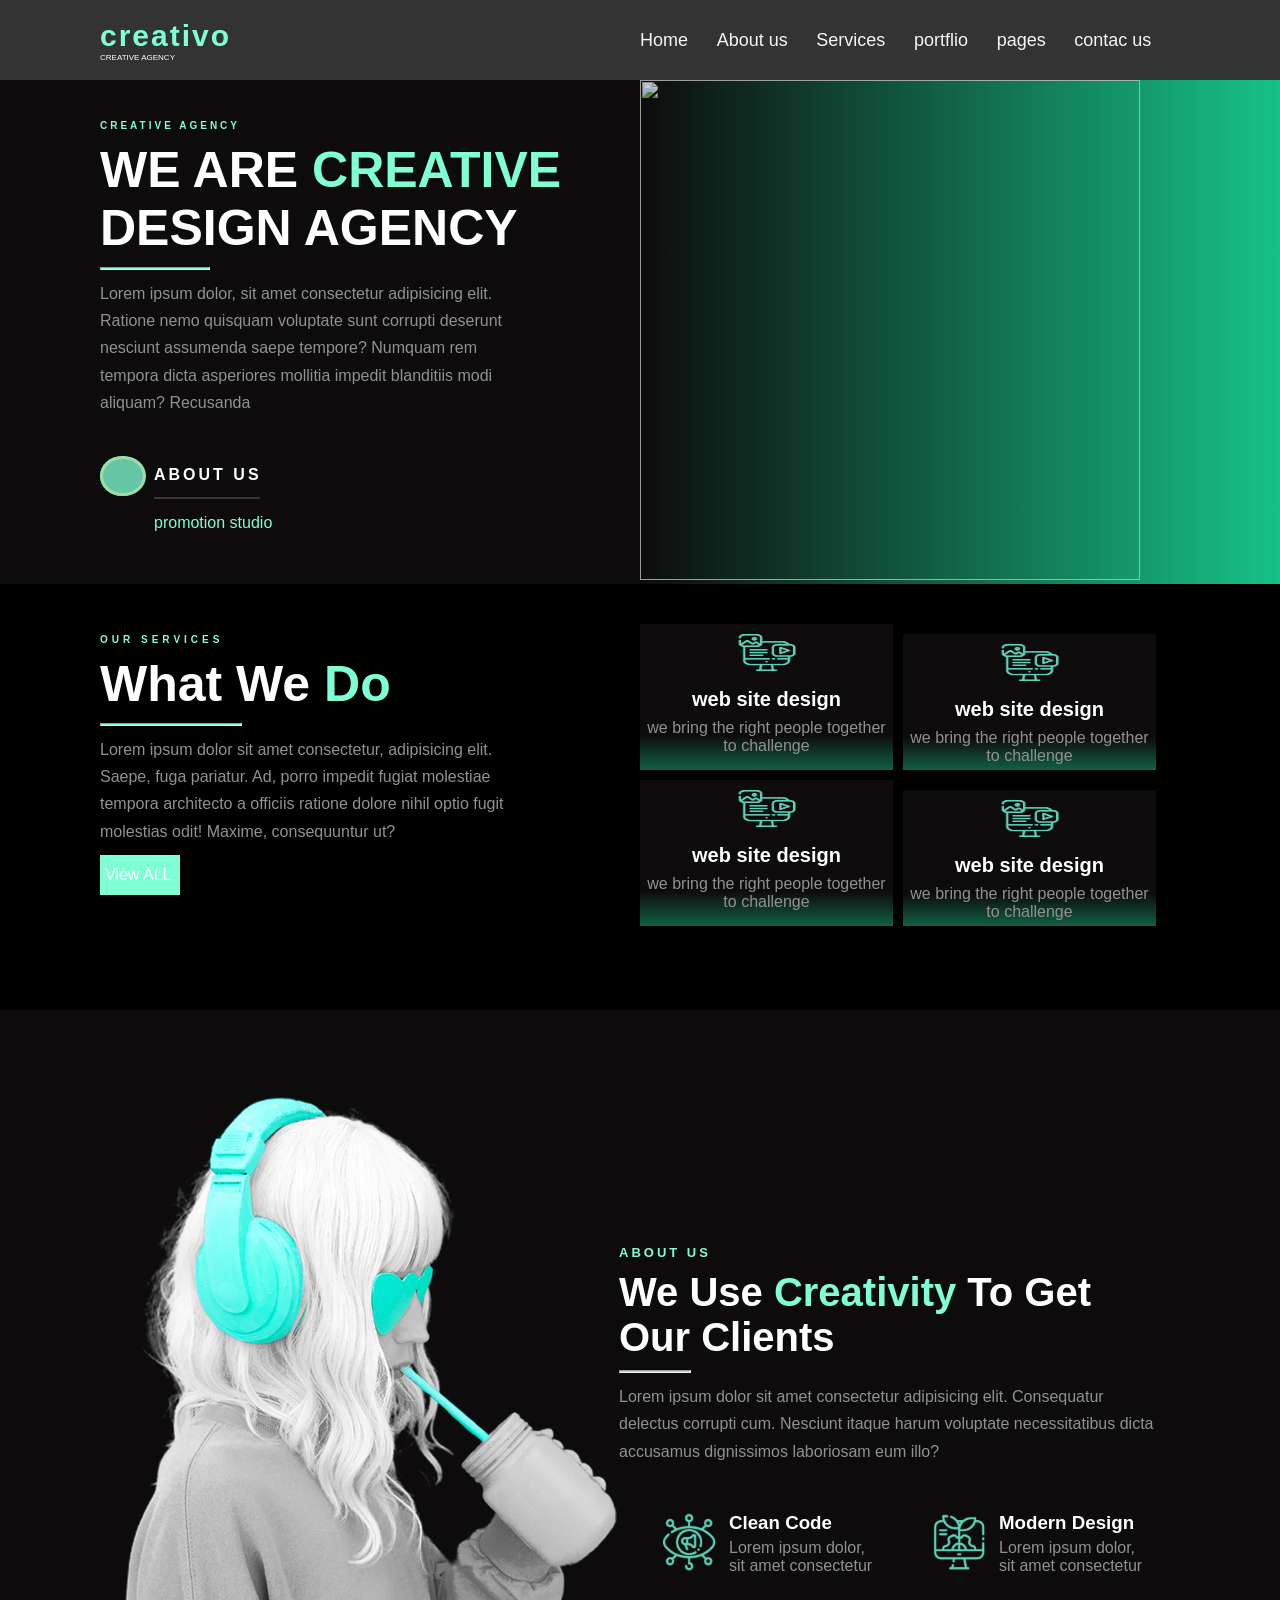
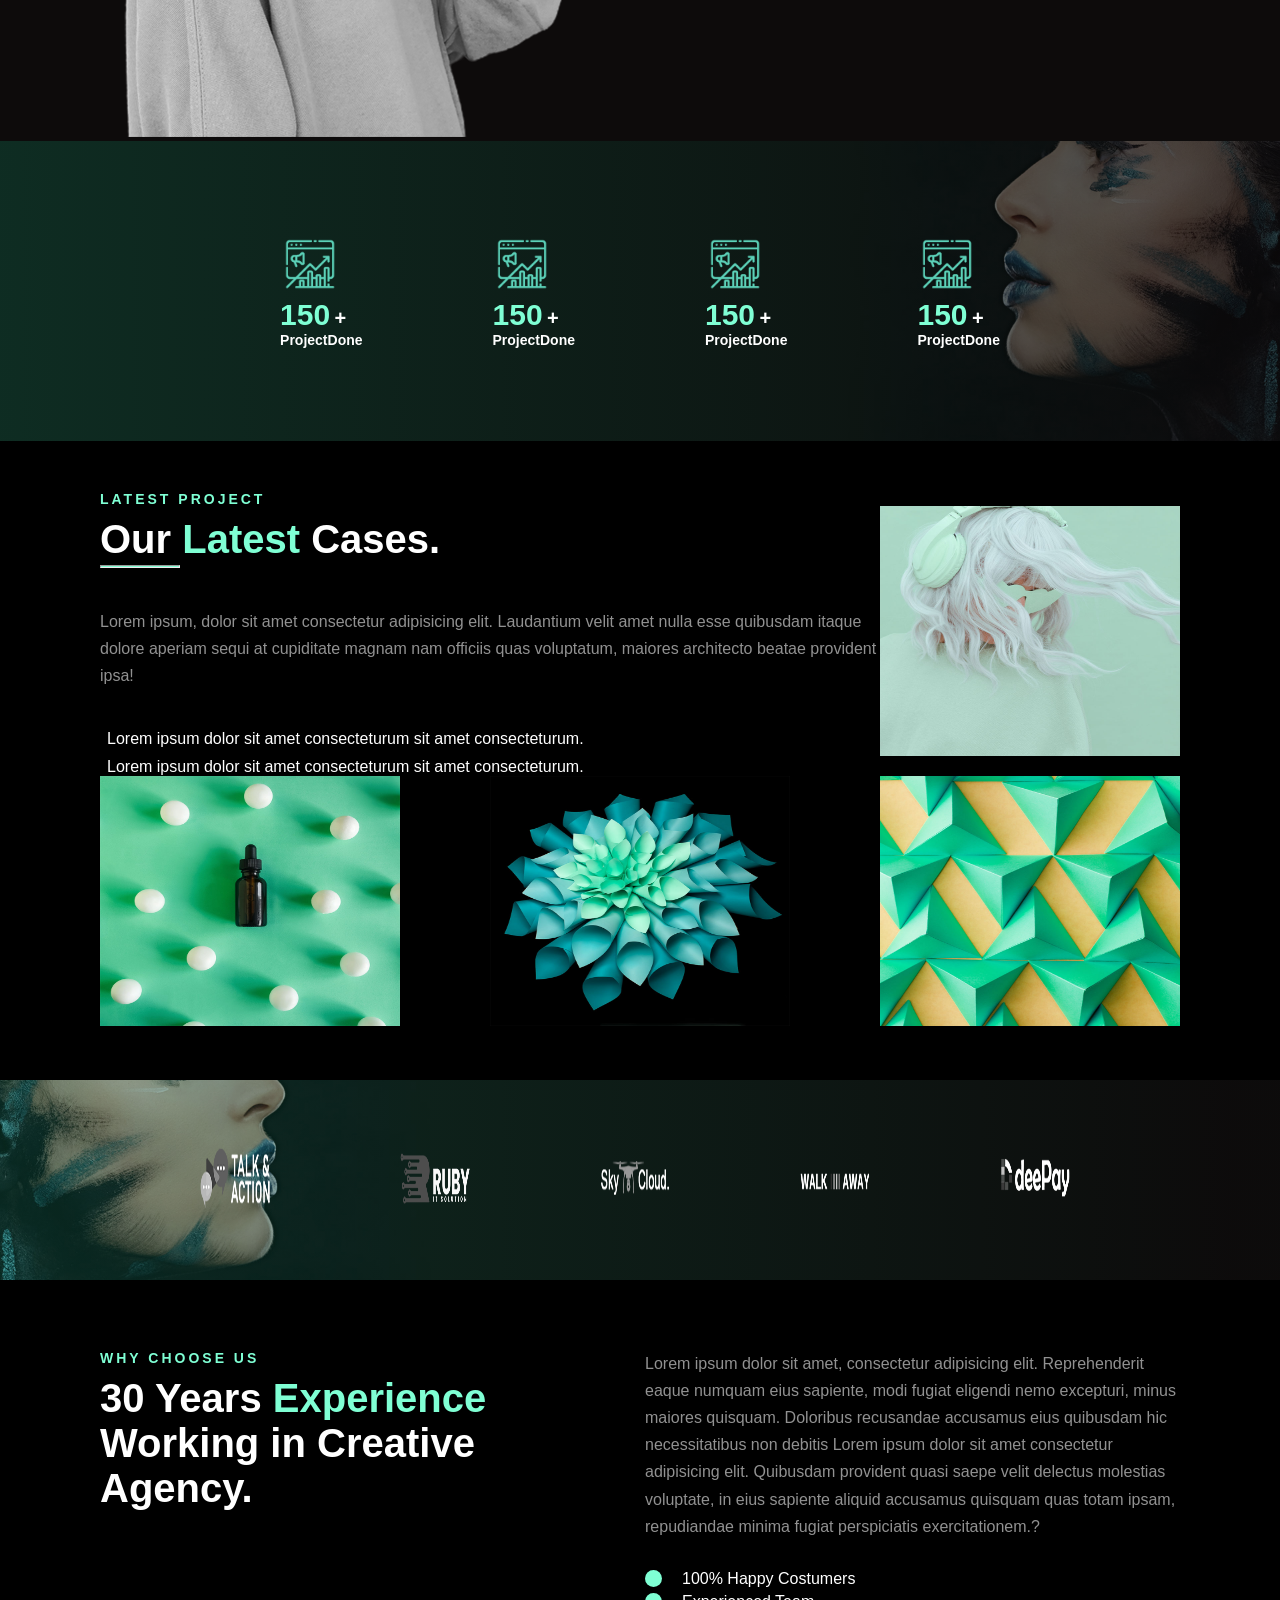
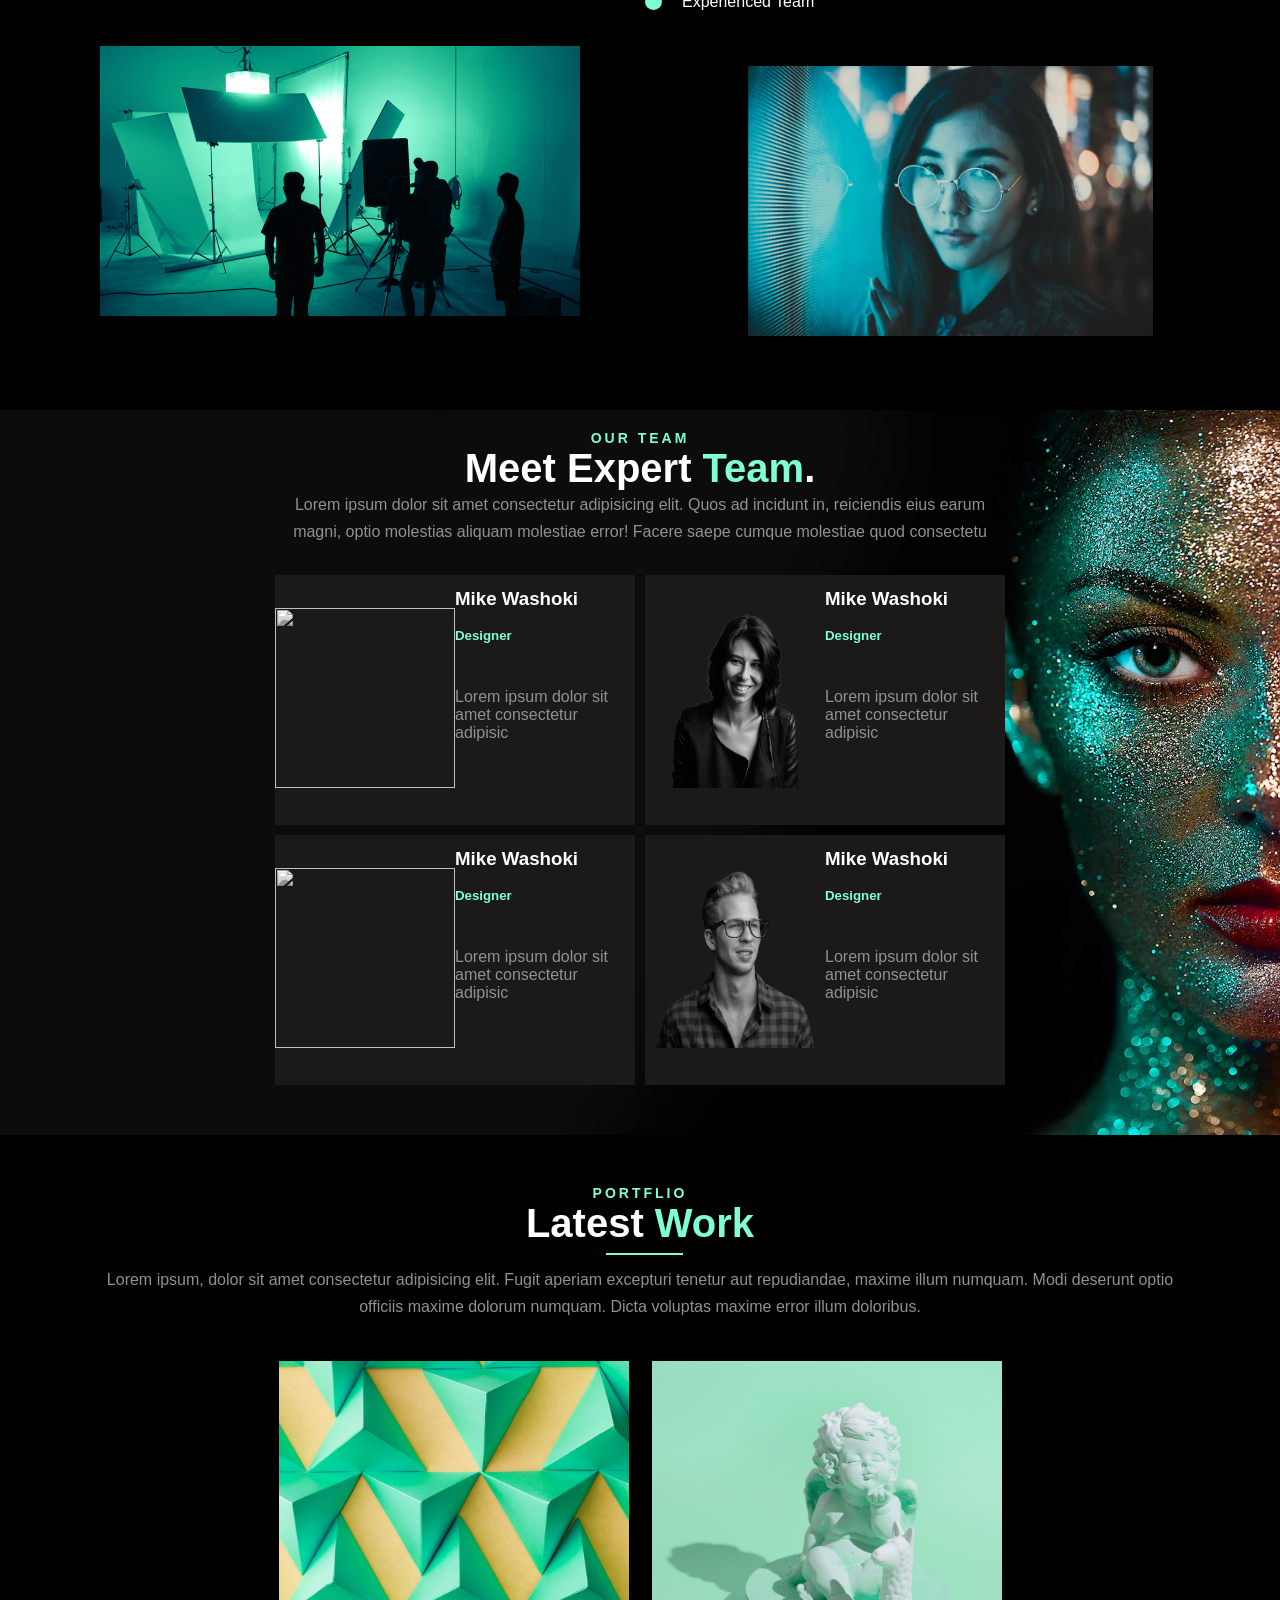
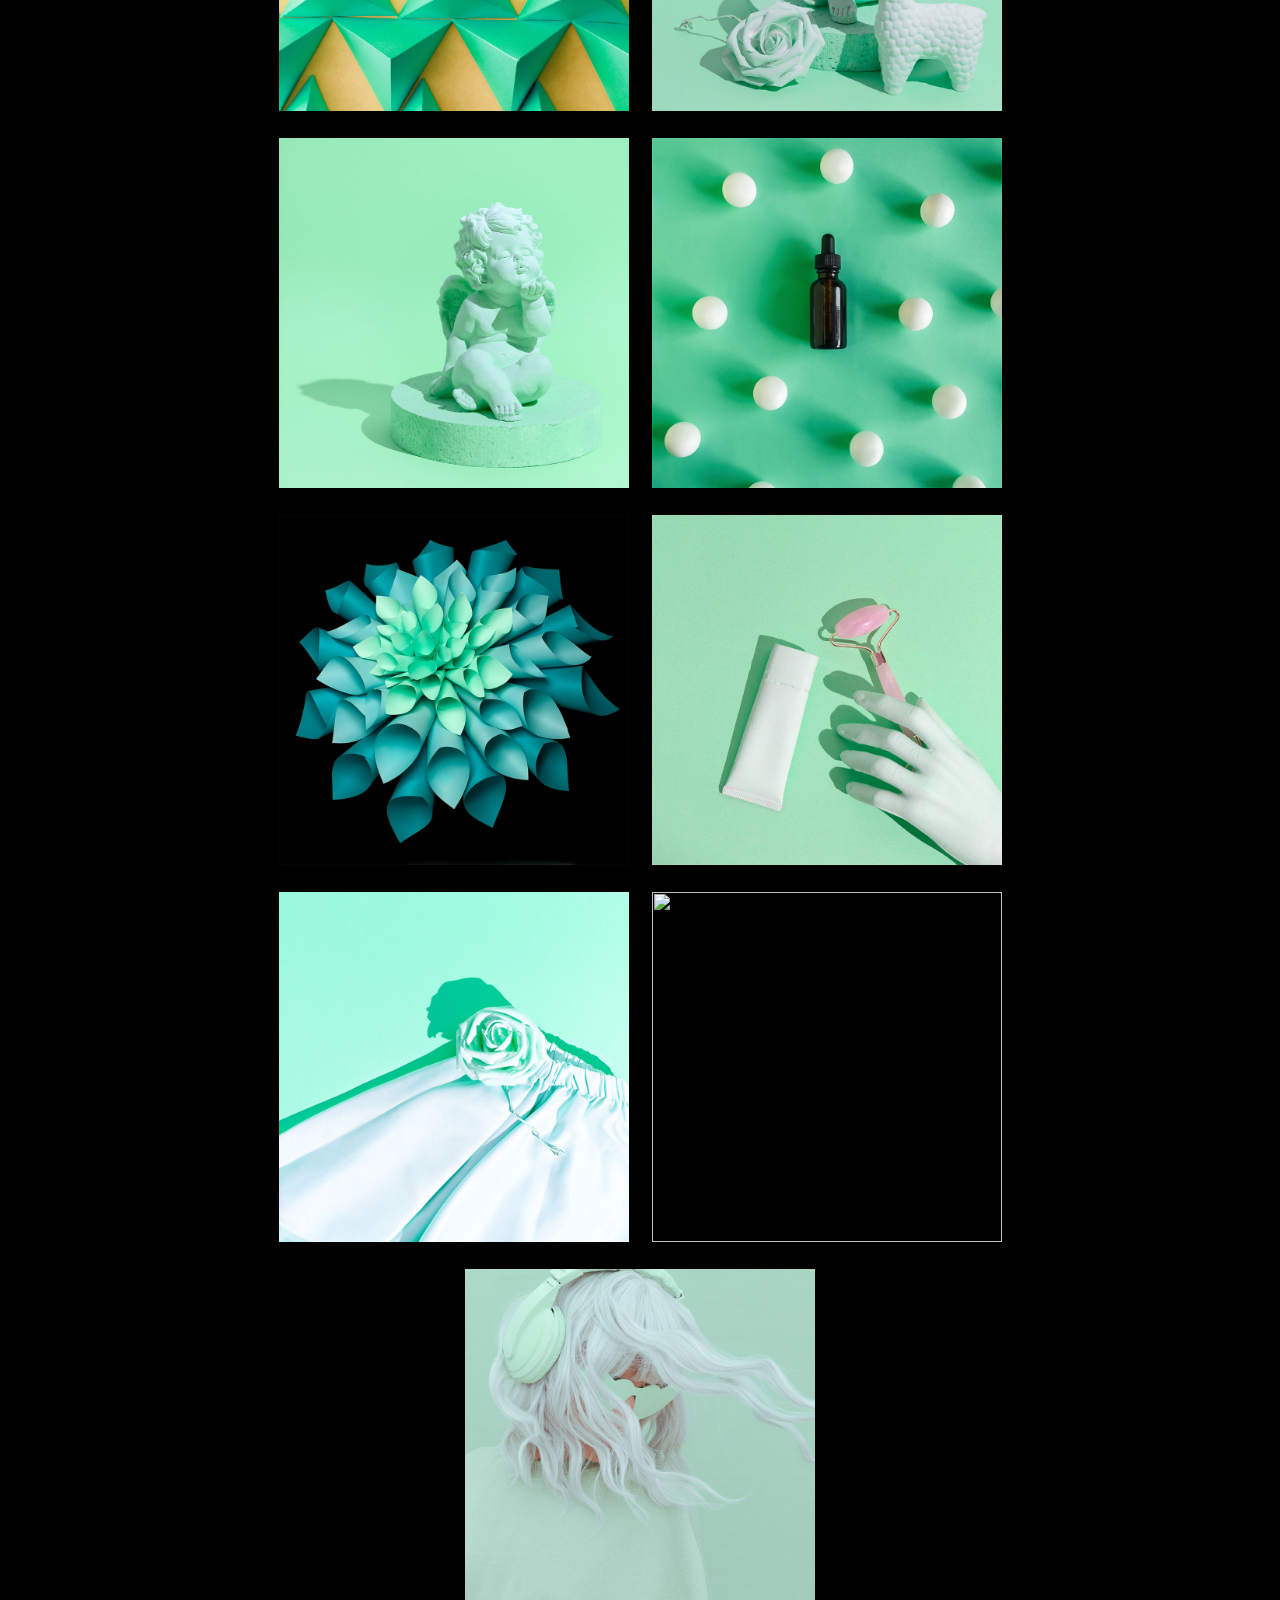
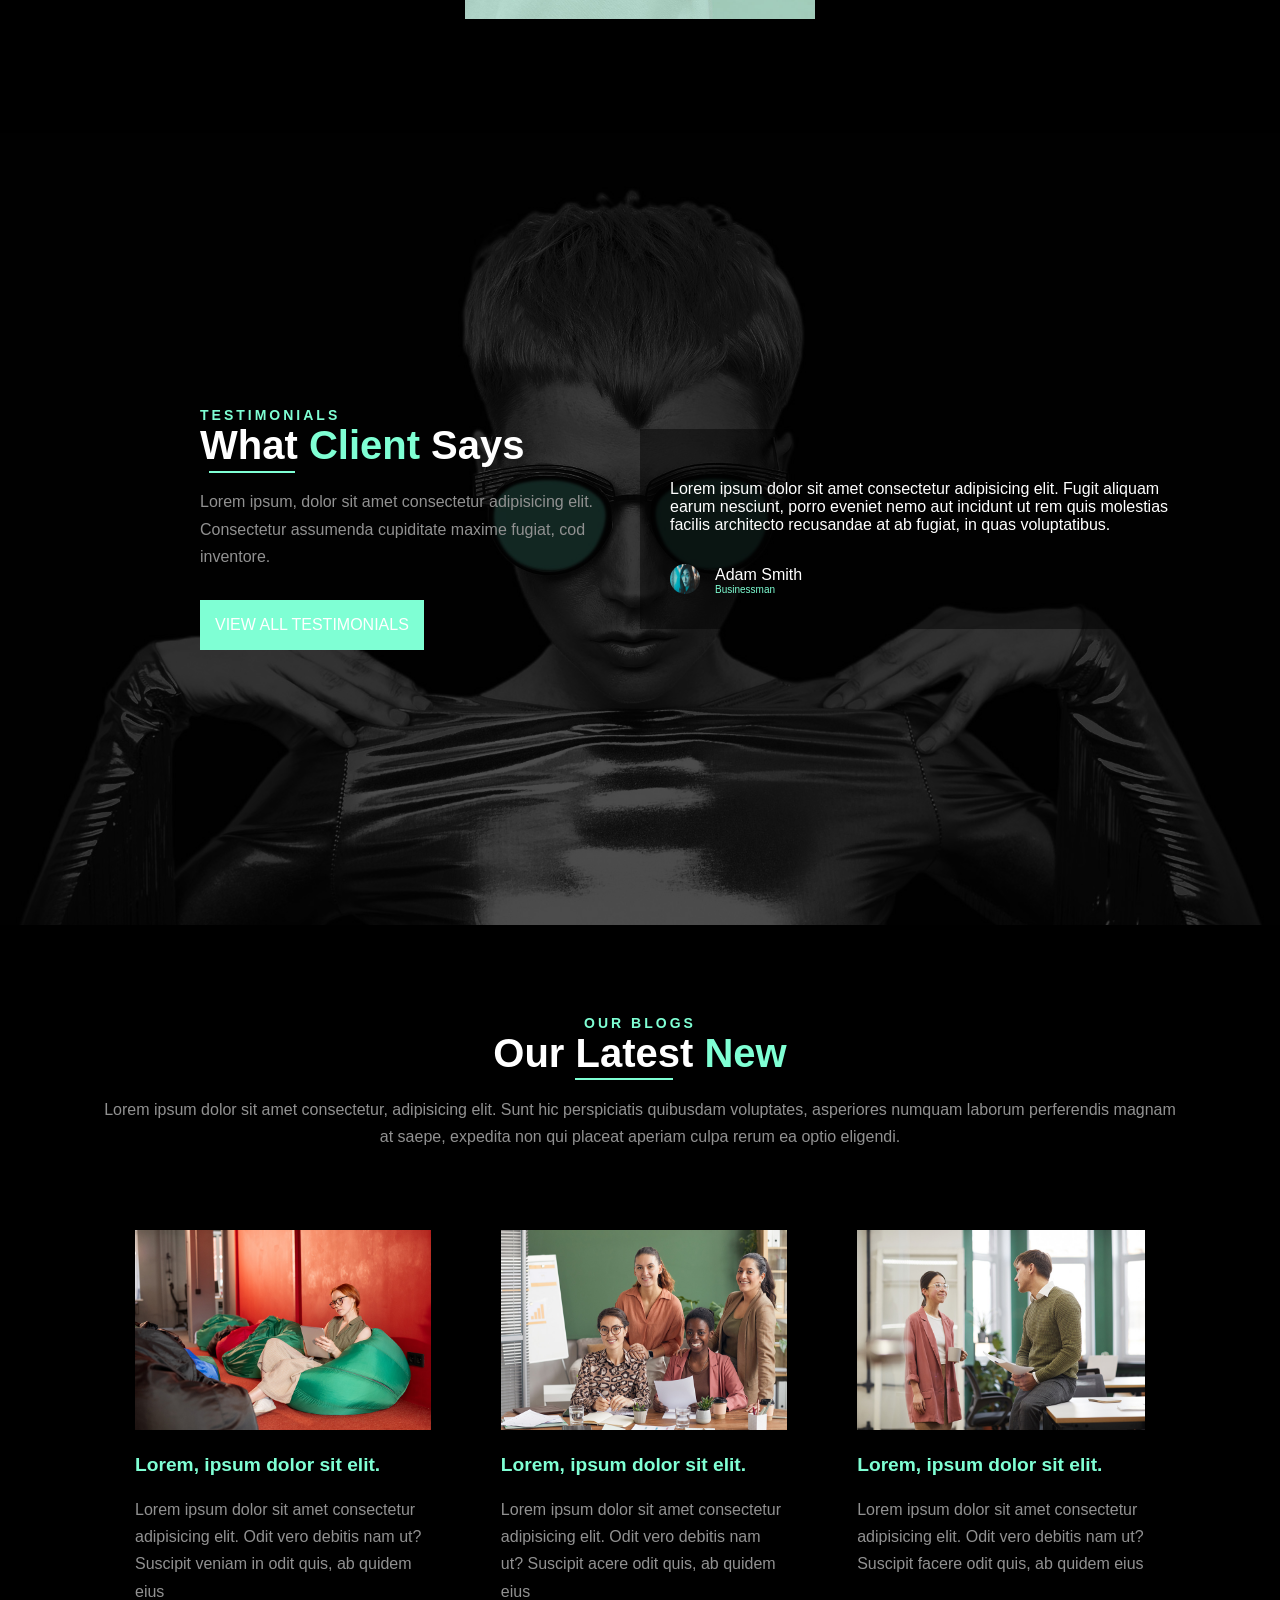
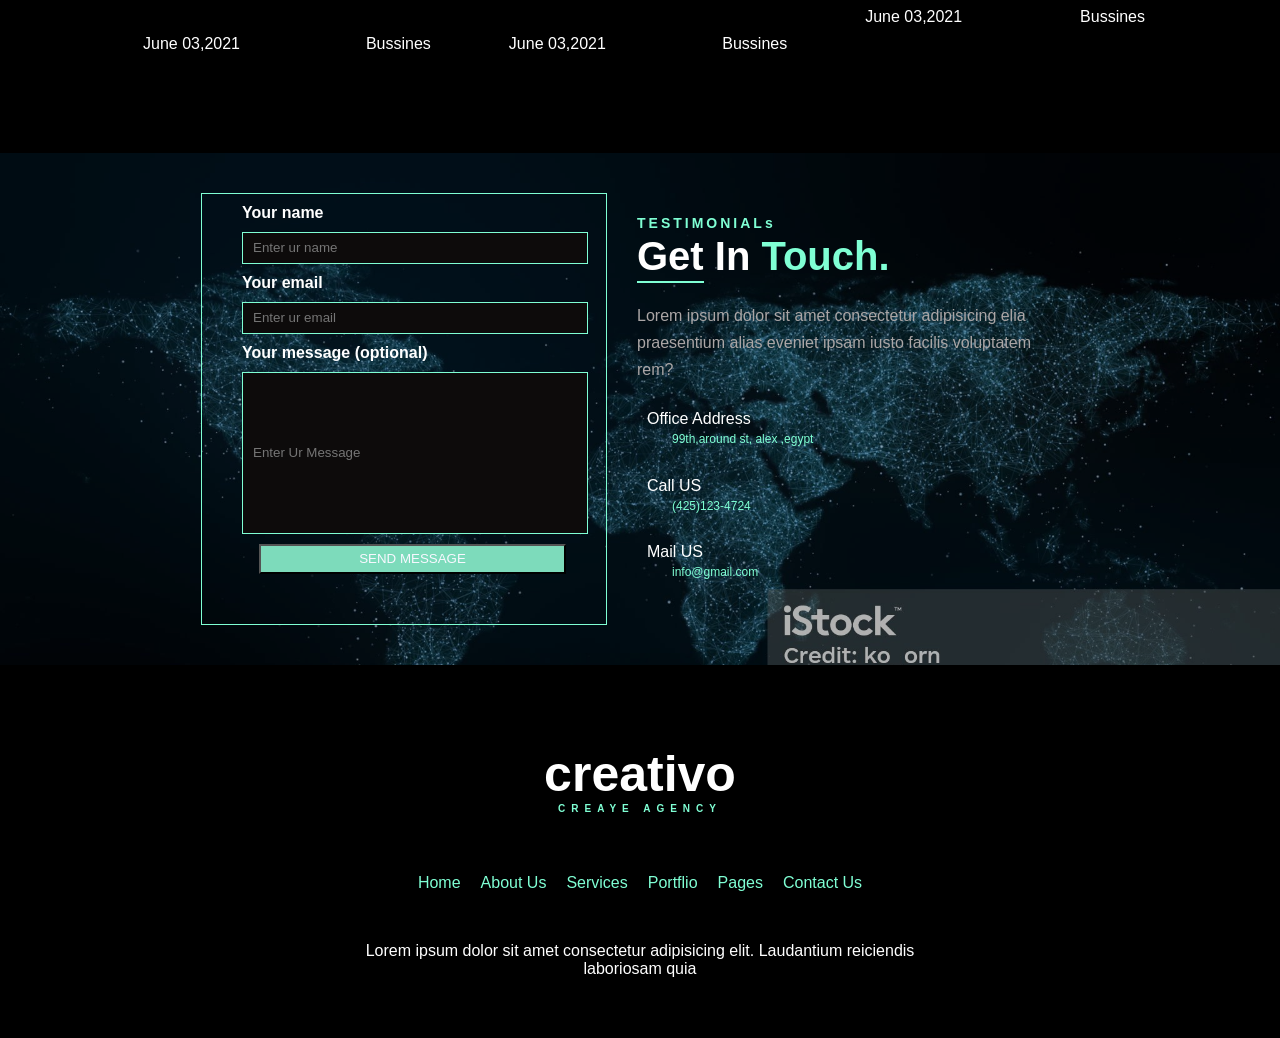
==== commit 1b5824e0: "Add files via upload" ====
--- a/index.html
+++ b/index.html
@@ -79,7 +79,7 @@
 
             <div class="part2">
                 <div class="pic">
-                    <img src="./images/portrait.png">
+                    <img src="portrait.png">
                 </div>
             </div>
         </div>
@@ -102,7 +102,7 @@
             <div class="pics">
                 <div class="box" style="margin-top: -10px;">
                     <div class="img">
-                        <img src="./images/5-Web-Design.png">
+                        <img src="5-Web-Design.png">
                     </div>
                     <div class="text-box">
                         <p>web site design</p>
@@ -112,7 +112,7 @@
                 </div>
                 <div class="box">
                     <div class="img">
-                        <img src="./images/5-Web-Design.png">
+                        <img src="5-Web-Design.png">
                     </div>
                     <div class="text-box">
                         <p>web site design</p>
@@ -122,7 +122,7 @@
                 </div>
                 <div class="box">
                     <div class="img">
-                        <img src="./images/5-Web-Design.png">
+                        <img src="5-Web-Design.png">
                     </div>
                     <div class="text-box">
                         <p>web site design</p>
@@ -132,7 +132,7 @@
                 </div>
                 <div class="box" style="margin-top: 10px;">
                     <div class="img">
-                        <img src="./images/5-Web-Design.png">
+                        <img src="5-Web-Design.png">
                     </div>
                     <div class="text-box">
                         <p>web site design</p>
@@ -153,7 +153,7 @@
         <div id="About us" class="about">
             <div class="up">
                 <div class="sec_img">
-                    <img src="./images/Untitled-1.png">
+                    <img src="Untitled-1.png">
                 </div>
                 <div class="content">
                     <h4>ABOUT US</h4>
@@ -166,7 +166,7 @@
                     <div class="boxes">
                         <div class="box">
                             <div class="img">
-                                <img src="./images/Clean-Code.png">
+                                <img src="Clean-Code.png">
                             </div>
                             <div class="text">
                                 <h3>Clean Code</h3>
@@ -175,7 +175,7 @@
                         </div>
                         <div class="box">
                             <div class="img">
-                                <img src="./images/Modern-Design.png">
+                                <img src="Modern-Design.png">
                             </div>
                             <div class="text">
                                 <h3>Modern Design</h3>
@@ -194,7 +194,7 @@
             <div class="boxes">
                 <div class="box">
                     <div class="img">
-                        <img src="./images/10-Project-Done.png" alt="">
+                        <img src="10-Project-Done.png" alt="">
                     </div>
                     <div class="content">
                         <span>150</span>
@@ -204,7 +204,7 @@
                 </div>
                 <div class="box">
                     <div class="img">
-                        <img src="./images/10-Project-Done.png" alt="">
+                        <img src="10-Project-Done.png" alt="">
                     </div>
                     <div class="content">
                         <span>150</span>
@@ -214,7 +214,7 @@
                 </div>
                 <div class="box">
                     <div class="img">
-                        <img src="./images/10-Project-Done.png" alt="">
+                        <img src="10-Project-Done.png" alt="">
                     </div>
                     <div class="content">
                         <span>150</span>
@@ -224,7 +224,7 @@
                 </div>
                 <div class="box">
                     <div class="img">
-                        <img src="./images/10-Project-Done.png" alt="">
+                        <img src="10-Project-Done.png" alt="">
                     </div>
                     <div class="content">
                         <span>150</span>
@@ -233,7 +233,7 @@
                     </div>
                 </div>
             </div>
-            <!-- <div class="img2"><img src="./images/7mama.jpg" alt=""></div> -->
+            <!-- <div class="img2"><img src="7mama.jpg" alt=""></div> -->
 
         </div>
 
@@ -263,16 +263,16 @@
                     </div>
                 </div>
                 <div class="img">
-                    <img src="./images/G9.jpg" alt="">
+                    <img src="G9.jpg" alt="">
                 </div>
             </div>
 
 
             <div class="pho_sec">
                 <div class="imgs">
-                    <div class="img"><img src="./images/G5.jpg" alt=""></div>
-                    <div class="img"><img src="./images/G4.jpg" alt=""></div>
-                    <div class="img"><img src="./images/G1.jpg" alt=""></div>
+                    <div class="img"><img src="G5.jpg" alt=""></div>
+                    <div class="img"><img src="G4.jpg" alt=""></div>
+                    <div class="img"><img src="G1.jpg" alt=""></div>
                 </div>
 
             </div>
@@ -283,19 +283,19 @@
         <div class="after-sec">
             <div class="main-box">
                 <div class="box">
-                    <img src="./images/1-1.png" alt="">
-                </div>
-                <div class="box">
-                    <img src="./images/1-2 - Copy.png" alt="">
-                </div>
-                <div class="box">
-                    <img src="./images/1-3 - Copy.png" alt="">
-                </div>
-                <div class="box">
-                    <img src="./images/1-5.png" alt="">
-                </div>
-                <div class="box">
-                    <img src="./images/1-6.png" alt="">
+                    <img src="1-1.png" alt="">
+                </div>
+                <div class="box">
+                    <img src="1-2 - Copy.png" alt="">
+                </div>
+                <div class="box">
+                    <img src="1-3 - Copy.png" alt="">
+                </div>
+                <div class="box">
+                    <img src="1-5.png" alt="">
+                </div>
+                <div class="box">
+                    <img src="1-6.png" alt="">
                 </div>
             </div>
 
@@ -336,8 +336,8 @@
             </div>
 
             <div class="ved">
-                <div style="margin-top: -20px;" class="img"><img src="./images/apelah.jpg" alt=""></div>
-                <div class="img"><img src="./images/11.jpg" alt=""></div>
+                <div style="margin-top: -20px;" class="img"><img src="apelah.jpg" alt=""></div>
+                <div class="img"><img src="11.jpg" alt=""></div>
             </div>
 
         </div>
@@ -355,7 +355,7 @@
             </div>
             <div class="sec-pic">
                 <div class="box">
-                    <div class="img"><img src="./images/T1.png" alt=""></div>
+                    <div class="img"><img src="T1.png" alt=""></div>
                     <div class="info">
                         <h3>Mike Washoki</h3>
                         <h5>Designer</h5>
@@ -368,7 +368,7 @@
                     </div>
                 </div>
                 <div class="box">
-                    <div class="img"><img src="./images/T2.png" alt=""></div>
+                    <div class="img"><img src="T2.png" alt=""></div>
                     <div class="info">
                         <h3>Mike Washoki</h3>
                         <h5>Designer</h5>
@@ -381,7 +381,7 @@
                     </div>
                 </div>
                 <div class="box">
-                    <div class="img"><img src="./images/T3.png" alt=""></div>
+                    <div class="img"><img src="T3.png" alt=""></div>
                     <div class="info">
                         <h3>Mike Washoki</h3>
                         <h5>Designer</h5>
@@ -395,7 +395,7 @@
                     </div>
                 </div>
                 <div class="box">
-                    <div class="img"><img src="./images/T4.png" alt=""></div>
+                    <div class="img"><img src="T4.png" alt=""></div>
                     <div class="info">
                         <h3>Mike Washoki</h3>
                         <h5>Designer</h5>
@@ -421,15 +421,15 @@
                 repudiandae, maxime illum numquam. Modi deserunt optio officiis maxime dolorum numquam. Dicta voluptas
                 maxime error illum doloribus.</p>
             <div class="photos">
-                <div class="img"><img src="./images/G1.jpg" alt=""></div>
-                <div class="img"><img src="./images/G2.jpg" alt=""></div>
-                <div class="img"><img src="./images/G3.jpg" alt=""></div>
-                <div class="img"><img src="./images/G5.jpg" alt=""></div>
-                <div class="img"><img src="./images/G4.jpg" alt=""></div>
-                <div class="img"><img src="./images/G6.jpg" alt=""></div>
-                <div class="img"><img src="./images/G7.jpg" alt=""></div>
-                <div class="img"><img src="./images/G8.jpg" alt=""></div>
-                <div class="img"><img src="./images/G9.jpg" alt=""></div>
+                <div class="img"><img src="G1.jpg" alt=""></div>
+                <div class="img"><img src="G2.jpg" alt=""></div>
+                <div class="img"><img src="G3.jpg" alt=""></div>
+                <div class="img"><img src="G5.jpg" alt=""></div>
+                <div class="img"><img src="G4.jpg" alt=""></div>
+                <div class="img"><img src="G6.jpg" alt=""></div>
+                <div class="img"><img src="G7.jpg" alt=""></div>
+                <div class="img"><img src="G8.jpg" alt=""></div>
+                <div class="img"><img src="G9.jpg" alt=""></div>
             </div>
 
 
@@ -456,7 +456,7 @@
                         ab fugiat, in quas voluptatibus.</div>
                     <div class="bottom">
                         <div class="info">
-                            <div class="img"><img src="./images/11.jpg" alt=""></div>
+                            <div class="img"><img src="11.jpg" alt=""></div>
                             <div class="text">
                                 <p>Adam Smith</p>
                                 <p style="color: aquamarine; font-size: 10px; ">Businessman</p>
@@ -486,7 +486,7 @@
                 optio eligendi.</p>
             <div class="main-sec">
                 <div class="section">
-                    <img src="./images/N1.jpg" alt="">
+                    <img src="N1.jpg" alt="">
                     <p>Lorem, ipsum dolor sit elit.</p>
                     <p>Lorem ipsum dolor sit amet consectetur adipisicing elit. Odit vero debitis nam ut? Suscipit
                         veniam in
@@ -506,7 +506,7 @@
 
                 </div>
                 <div class="section">
-                    <img src="./images/N2.jpg" alt="">
+                    <img src="N2.jpg" alt="">
                     <p>Lorem, ipsum dolor sit elit.</p>
                     <p>Lorem ipsum dolor sit amet consectetur adipisicing elit. Odit vero debitis nam ut? Suscipit
 
@@ -526,7 +526,7 @@
 
                 </div>
                 <div class="section">
-                    <img src="./images/N3.jpg" alt="">
+                    <img src="N3.jpg" alt="">
                     <p>Lorem, ipsum dolor sit elit.</p>
                     <p>Lorem ipsum dolor sit amet consectetur adipisicing elit. Odit vero debitis nam ut? Suscipit
                         facere odit quis, ab quidem eius
--- a/style.css
+++ b/style.css
@@ -84,21 +84,23 @@
 }
 
 
-@media (max-width:1125px){
-    .header{
+@media (max-width:1125px) {
+    .header {
         padding: 0;
     }
-    .header .links{
+
+    .header .links {
         display: none;
     }
-    .header .logo{
+
+    .header .logo {
         display: flex;
         justify-content: center;
         align-items: center;
         margin: auto;
         text-align: center;
         width: 100%;
-        
+
     }
 }
 
@@ -621,7 +623,7 @@
     background: linear-gradient(to right, rgb(18 101 73 / 52%), #0d0b0b 96%);
     padding: 0 240px;
     padding-top: 50px;
-    background-image: url(./images/1.jpg);
+    background-image: url(1.jpg);
     background-repeat: no-repeat;
     background-position-x: right;
     background-position-y: center;
@@ -880,7 +882,7 @@
     background: linear-gradient(to right, rgb(18 101 73 / 52%), #0d0b0b 96%);
     padding: 0 240px;
     padding-top: 50px;
-    background-image: url("./images/side-view-portrait-of-a-woman-with-make-up-CTUMAUJ.jpg");
+    background-image: url("side-view-portrait-of-a-woman-with-make-up-CTUMAUJ.jpg");
     background-repeat: no-repeat;
     background-position-x: right;
     background-position-y: center;
@@ -1276,7 +1278,7 @@
     color: white;
     margin-top: 50px;
     padding-top: 20px;
-    background-image: url(./images/Bg-1.jpg);
+    background-image: url(Bg-1.jpg);
     background-size: cover;
     background-repeat: repeat;
     display: flex;
@@ -1539,9 +1541,11 @@
 
 
     }
+
     .portflio .photos {
         width: 100%;
     }
+
     .portflio .photos .img {
         width: 100%;
     }
@@ -1568,7 +1572,7 @@
     color: white;
     display: flex;
     align-items: center;
-    background-image: url(./images/adadad.jpg);
+    background-image: url(adadad.jpg);
     height: 88vh;
     background-size: cover;
 
@@ -1914,7 +1918,7 @@
     gap: 20px;
     background-repeat: no-repeat;
     background-size: cover;
-    background-image: url("./images/istockphoto-1321506872-2048x2048.jpg");
+    background-image: url("istockphoto-1321506872-2048x2048.jpg");
     position: relative;
 
 }
